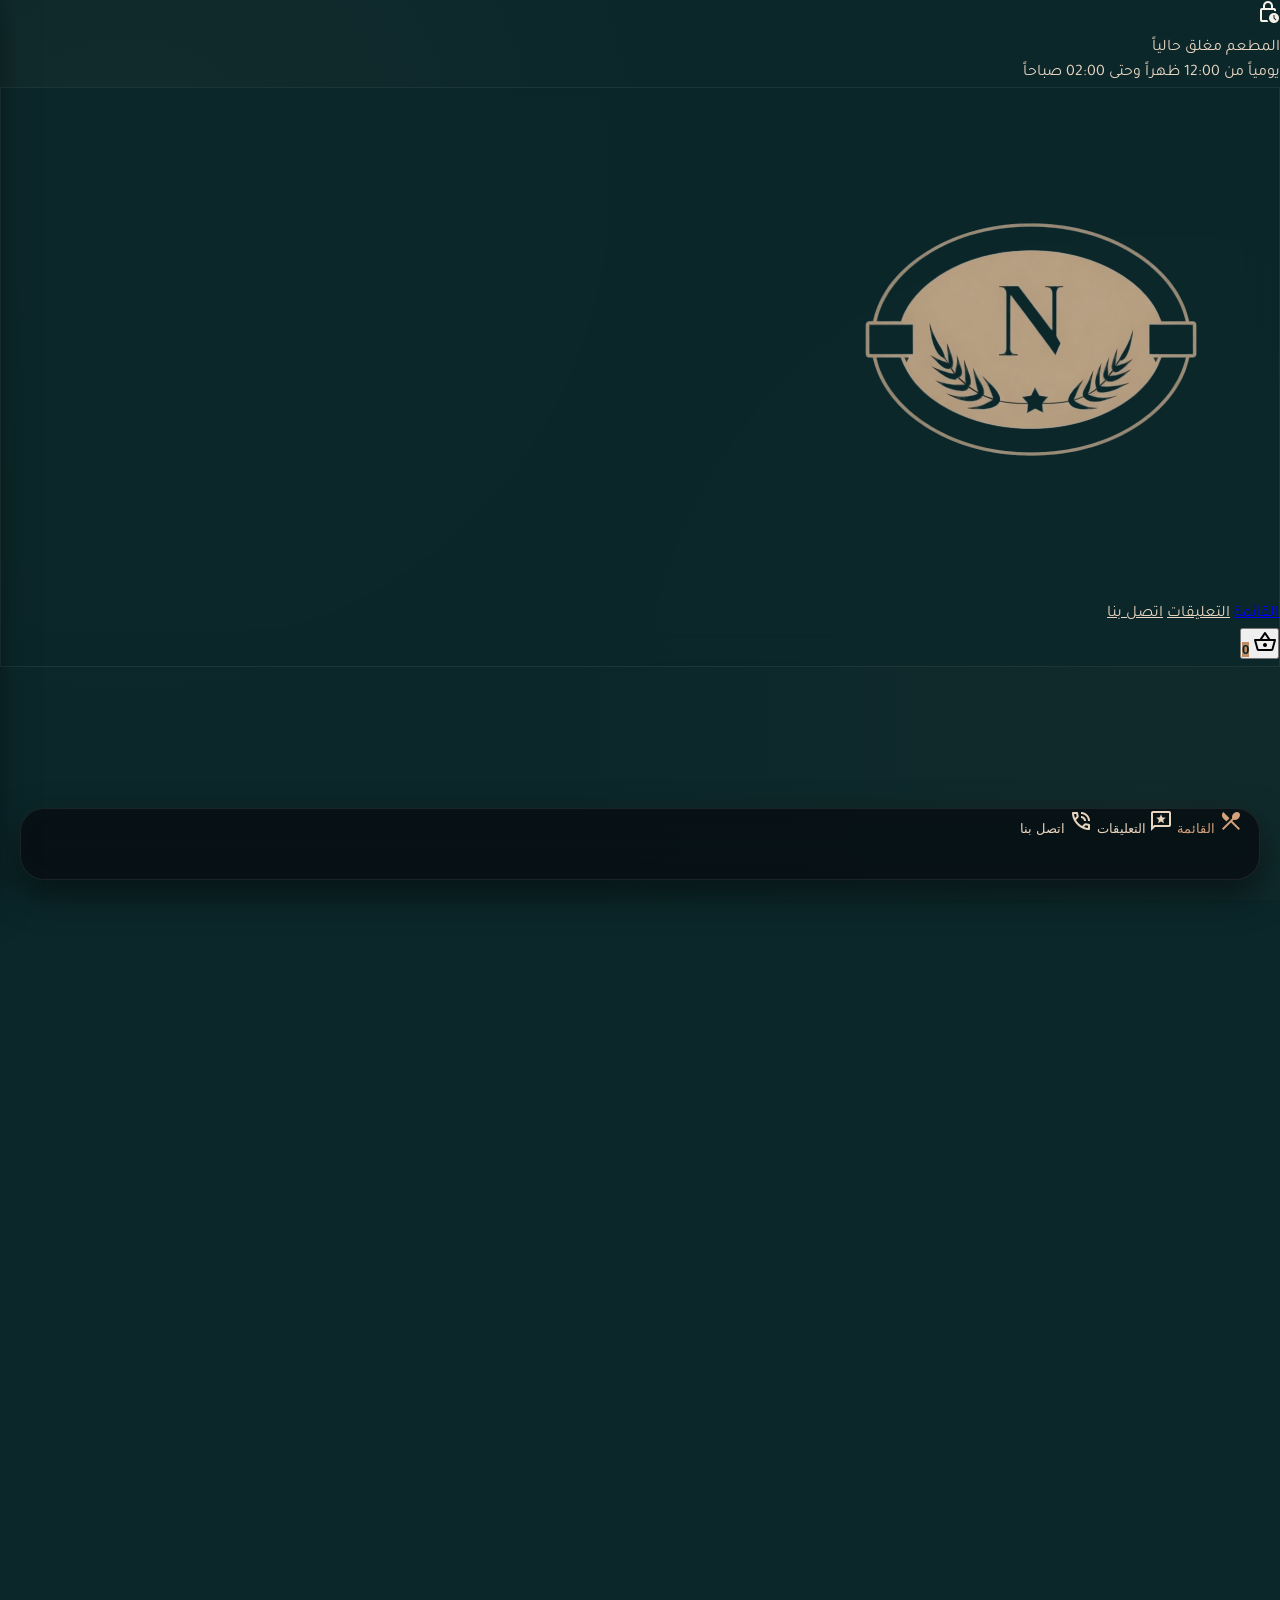
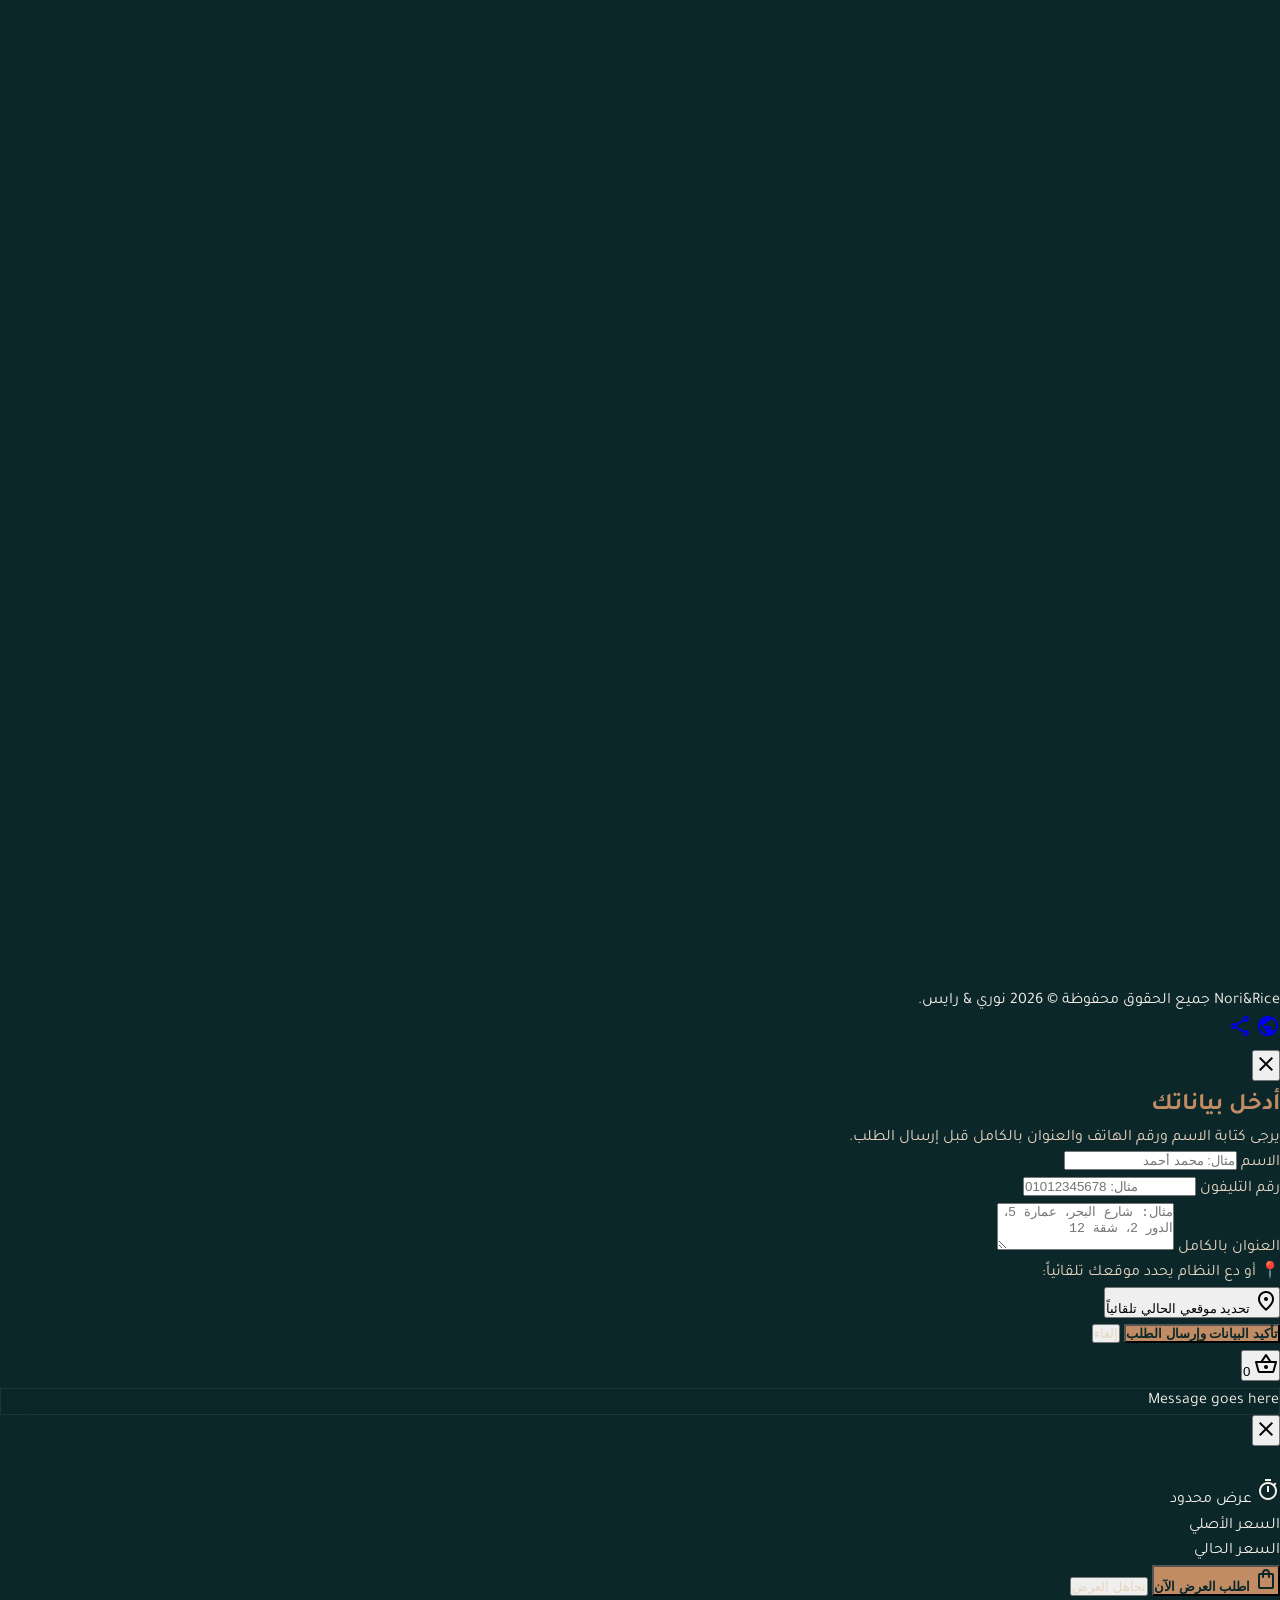
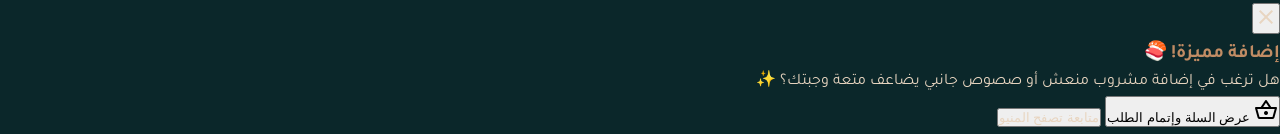
==== index.html @ 96c0280e "20" ====
<!DOCTYPE html>
<html class="dark" lang="ar" dir="rtl">

<head>
    <meta charset="utf-8" />
    <meta name="viewport" content="width=device-width, initial-scale=1.0, viewport-fit=cover" />
    <meta name="description"
        content="نوري ورايس — مطعم سوشي فاخر في الإسكندرية. طلب أكل ياباني أونلاين: رولز، نيجيري، ساشيمي، تمبورا. منيو تفاعلي وتوصيل عبر واتساب." />
    <meta name="keywords"
        content="سوشي, مطعم سوشي, نوري ورايس, Nori Rice, أكل ياباني, طلب أكل, توصيل سوشي, إسكندرية, رولز سوشي, نيجيري, ساشيمي, مطعم إسكندرية, sushi alexandria, japanese food egypt" />
    <meta name="robots" content="index, follow" />
    <meta name="theme-color" content="#0b272a" />
    <link rel="canonical" href="https://nori-rice.web.app/" />

    <meta property="og:type" content="restaurant" />
    <meta property="og:locale" content="ar_EG" />
    <meta property="og:site_name" content="Nori &amp; Rice" />
    <meta property="og:title" content="نوري &amp; رايس | لاونج السوشي الفاخر — الإسكندرية" />
    <meta property="og:description"
        content="منيو سوشي تفاعلي، طلب أونلاين، وتوصيل سريع. تجربة يابانية فاخرة في الإسكندرية." />
    <meta property="og:image" content="./asseat/only logo remove background.png" />

    <meta name="twitter:card" content="summary_large_image" />
    <meta name="twitter:title" content="نوري &amp; رايس | سوشي فاخر" />
    <meta name="twitter:description" content="اطلب سوشي ياباني أصلي من نوري ورايس — الإسكندرية" />

    <title>نوري &amp; رايس | مطعم سوشي فاخر — طلب أكل إسكندرية</title>

  <script type="application/ld+json">
    {
      "@context": "https://schema.org",
      "@type": "Restaurant",
      "name": "Nori & Rice",
      "alternateName": "نوري ورايس",
      "servesCuisine": ["Japanese", "Sushi", "Asian"],
      "priceRange": "$$",
      "address": {
        "@type": "PostalAddress",
        "addressLocality": "Alexandria",
        "addressCountry": "EG"
      },
      "description": "مطعم سوشي فاخر في الإسكندرية — منيو تفاعلي وطلب عبر واتساب.",
      "url": "https://nori-rice.web.app/",
      "menu": "https://nori-rice.web.app/index.html"
    }
  </script>

    <!-- Favicon -->
    <link rel="icon" type="image/png" href="./asseat/only logo remove background.png">

    <!-- Preconnect for Performance -->
    <link rel="preconnect" href="https://fonts.googleapis.com">
    <link rel="preconnect" href="https://fonts.gstatic.com" crossorigin>

    <!-- Material Symbols Outlined -->
    <link
        href="https://fonts.googleapis.com/css2?family=Material+Symbols+Outlined:wght,FILL@100..700,0..1&amp;display=swap"
        rel="stylesheet" />

    <!-- Tailwind CSS (For structural grid and layouts) -->
    <script src="https://cdn.tailwindcss.com?plugins=forms,container-queries"></script>

    <!-- Shared Tailwind Configuration for luxury dark colors -->
    <script>
        tailwind.config = {
            darkMode: 'class',
            theme: {
                extend: {
                    colors: {
                        primary: '#c18c64',   /* Warm Beige-Gold */
                        secondary: '#d4a17b', /* Gold-Bronze Accent */
                        abyss: {
                            main: '#0b272a',  /* Very Dark Blue-Green */
                            card: '#132f34',  /* Lighter Dark Blue-Green */
                            border: 'rgba(232, 213, 192, 0.08)'
                        }
                    }
                }
            }
        }
    </script>

    <!-- Custom Design System & Seating Map Layout styles -->
    <link rel="stylesheet" href="./css/styles.css">
</head>

<body class="bg-abyss-main text-white font-['Tajawal'] antialiased rtl-mode">

    <!-- Restaurant Closed Notification Banner (Compact) -->
    <div id="closed-notification" class="hidden fixed top-4 left-4 z-[1000] bg-red-600/85 backdrop-blur-md text-white py-1.5 px-2 rounded-xl animate-fade-in shadow-xl w-auto max-w-[210px] border border-white/10">
        <div class="flex items-center gap-1.5">
            <span class="material-symbols-outlined animate-pulse text-sm">lock_clock</span>
            <div class="text-start">
                <p class="text-[9px] font-bold leading-tight" data-i18n="closed_notice">المطعم مغلق حالياً</p>
                <p class="text-[8px] opacity-80 leading-tight mt-0.5" data-i18n="hours_value">يومياً من 12:00 ظهراً وحتى 02:00 صباحاً</p>
            </div>
        </div>
    </div>

    <!-- --- Header & Navigation Bar --- -->
    <header class="site-header sticky top-0 z-50 glass-panel border-b border-white/5 transition-all duration-300">
        <div class="max-w-7xl mx-auto px-6 h-20 flex justify-between items-center">

            <!-- Elegant Brand Name -->
            <a href="javascript:void(0)" onclick="switchView('home')" class="flex items-center select-none">
                <img src="./asseat/only logo remove background.png" alt="Nori & Rice"
                    class="h-14 md:h-16 object-contain" />
            </a>

            <!-- Desktop Navigation Links -->
            <nav class="hidden md:flex items-center justify-center gap-8 absolute left-1/2 transform -translate-x-1/2">
                <a href="javascript:void(0)" onclick="switchView('home')" id="nav-home"
                    class="text-sm font-bold text-white hover:text-primary transition-colors"
                    data-i18n="nav_menu">القائمة</a>
                <a href="javascript:void(0)" onclick="switchView('comments')" id="nav-comments"
                    class="text-sm font-bold text-slate-400 hover:text-primary transition-colors"
                    data-i18n="nav_comments">التعليقات</a>
                <a href="javascript:void(0)" onclick="switchView('contact')" id="nav-contact"
                    class="text-sm font-bold text-slate-400 hover:text-primary transition-colors"
                    data-i18n="nav_contact">اتصل بنا</a>
            </nav>

            <!-- Action Controls (Basket) -->
            <div class="flex items-center gap-2 md:gap-4">

                <!-- Basket Icon button (Desktop Only) -->
                <button onclick="toggleCart()"
                    class="hidden md:flex relative p-2 md:p-3 bg-white/5 hover:bg-white/10 rounded-full transition-all items-center justify-center border border-white/10">
                    <span class="material-symbols-outlined text-white text-[18px] md:text-[24px]">shopping_basket</span>
                    <span id="cart-badge"
                        class="absolute -top-2 -right-2 bg-primary text-white text-[12px] font-black w-6 h-6 rounded-full flex items-center justify-center border border-2 border-abyss-main hidden animate-pulse">0</span>
                </button>
            </div>
        </div>
    </header>

    <!-- --- Premium Hero Banner Section --- -->
    <section id="hero-section" class="hero-section relative overflow-hidden mb-16 reveal-on-scroll">
        <div class="hero-slider-wrap">
            <img class="hero-img-bg"
                src="https://images.unsplash.com/photo-1611143669185-af224c5e3252?auto=format&fit=crop&w=1600&q=80"
                alt="Sushi Counter Lounge">
            <div class="hero-overlay-dark"></div>

            <div class="absolute inset-0 z-10 max-w-7xl mx-auto px-6 flex flex-col justify-end pb-16 md:pb-24">
                <div class="max-w-2xl text-start animate-slide-up">
                    <span
                        class="inline-block px-4 py-1.5 bg-secondary/15 text-secondary border border-secondary/20 rounded-full text-xs font-black uppercase tracking-[3px] mb-4">THE
                        IMPERIAL EXPERIENCE</span>
                    <h1 class="text-4xl md:text-7xl font-black text-white font-serif leading-tight mb-4"
                        data-i18n="hero_title">نوري & رايس</h1>
                    <p class="text-base md:text-xl text-slate-300 mb-8" data-i18n="hero_subtitle">تجربة سوشي استثنائية
                        تمتزج فيها الأصالة بالفخامة المعاصرة</p>

                    <div class="flex flex-col sm:flex-row items-center justify-center gap-4 animate-slide-up" style="animation-delay: 400ms">
                    </div>

                </div>
            </div>
        </div>
    </section>

    <!-- --- Main Content Container --- -->
    <main class="max-w-7xl mx-auto px-6 pb-24">

        <div id="home-view" class="view-panel">
            <!-- ==================== MENU SECTION ==================== -->
            <section id="menu-section" class="scroll-mt-24 mb-24 reveal-on-scroll">

                <!-- Section Header -->
                <div
                    class="menu-section-head flex flex-col md:flex-row md:items-end justify-between gap-4 mb-8 border-b border-white/5 pb-6 reveal-on-scroll">
                    <div>
                        <span class="text-xs text-primary font-black uppercase tracking-[4px]">NORI & RICE
                            SELECTIONS</span>
                        <h2 class="text-3xl md:text-5xl font-black text-white font-serif mt-1" data-i18n="nav_menu">
                            قائمة الطعام الفاخرة</h2>
                    </div>
                </div>

                <!-- Menu Mode Toggle Switch -->
                <div class="flex justify-center mb-10 reveal-on-scroll">
                    <div class="menu-mode-toggle bg-white/5 border border-white/10 p-1 rounded-2xl flex items-center gap-1">
                        <button id="toggle-book-mode" onclick="setMenuMode('book')"
                            class="px-6 py-3 rounded-xl text-xs font-black flex items-center justify-center gap-2 transition-all duration-300 active:scale-95 bg-primary text-white">
                            <span class="material-symbols-outlined text-sm">menu_book</span>
                            <span data-i18n="menu_mode_book">كتاب المنيو التفاعلي</span>
                        </button>
                        <button id="toggle-grid-mode" onclick="setMenuMode('grid')"
                            class="px-6 py-3 rounded-xl text-xs font-black flex items-center justify-center gap-2 transition-all duration-300 active:scale-95 text-slate-400 hover:text-white">
                            <span class="material-symbols-outlined text-sm">grid_view</span>
                            <span data-i18n="menu_mode_grid">العرض الشبكي</span>
                        </button>
                    </div>
                </div>

                <!-- --- Shoppable Interactive Book Section --- -->
                <div id="book-menu-wrapper" class="w-full hidden flex-col items-center justify-center py-6 reveal-on-scroll">
                    <!-- Flipbook Container -->
                    <div class="flipbook-outer flex items-center justify-center w-full max-w-[900px] overflow-visible relative px-4">

                        <!-- Book Navigation Buttons (Left/Right Arrows) - Visible on desktop only -->
                        <button id="flipbook-prev-button" type="button"
                            class="absolute left-0 md:-left-12 z-30 w-12 h-12 bg-white/5 hover:bg-primary border border-white/10 text-white rounded-full flex items-center justify-center transition-all duration-300 active:scale-90"
                            aria-label="Previous page">
                            <span class="material-symbols-outlined">arrow_back_ios</span>
                        </button>

                        <!-- The actual 3D Book -->
                        <div class="sushi-book" id="sushi-book">
                            <!-- Page 1 (Cover Front & Back) -->
                            <div class="book-page active-page" id="book-page-1" style="z-index: 10;">
                                <div
                                    class="page-front cover-front flex flex-col justify-between items-center text-center p-8 bg-[#132f34] border-2 border-[#d4a17b]/40 rounded-r-3xl shadow-[8px_8px_0px_0px_#d4a17b]">
                                    <div class="my-auto">
                                        <img src="./asseat/only logo remove background.png" alt="Nori & Rice Logo"
                                            class="w-40 md:w-56 max-h-40 mx-auto mb-6 object-contain drop-shadow-[0_15px_30px_rgba(212,161,123,0.5)]">
                                        <h2
                                            class="text-3xl md:text-5xl font-black text-white font-serif leading-tight tracking-wide">
                                            Nori &amp; Rice</h2>
                                        <div class="w-20 h-1 bg-[#d4a17b] mx-auto my-6 rounded-full shadow-lg"></div>
                                        <p class="text-xs text-[#d4a17b] tracking-[4px] uppercase font-black"
                                            data-i18n="site_title">لاونج السوشي الفاخر</p>
                                    </div>
                                    <div
                                        class="flex flex-col items-center gap-1.5 animate-pulse bg-[#0b272a] px-6 py-2.5 rounded-2xl border border-[#d4a17b]/30 shadow-inner">
                                        <span class="text-[11px] text-[#d4a17b] font-black uppercase tracking-widest"
                                            data-i18n="tap_to_flip">اسحب لفتح الكتاب</span>
                                        <span class="material-symbols-outlined text-sm text-[#d4a17b]">swipe</span>
                                    </div>
                                </div>
                                <div
                                    class="page-back flex flex-col justify-between p-6 md:p-8 bg-[#0b272a] border-y-2 border-l-2 border-[#d4a17b]/40 rounded-l-3xl shadow-inner">
                                    <!-- Chef Message Page -->
                                    <div class="text-start flex flex-col justify-center h-full">
                                        <span class="text-xs text-[#d4a17b] font-black uppercase tracking-widest">مرحباً بك في</span>
                                        <h3 class="text-2xl md:text-3xl font-black text-white font-serif mt-2 mb-6 tracking-widest">NORI & RICE</h3>
                                        <p class="text-sm text-slate-300 leading-relaxed mb-6 border-l-2 border-[#d4a17b]/40 pl-4 font-medium">
                                            نقدم لكم تجربة سوشي فريدة ومميزة، حيث نختار أجود المكونات الطازجة بعناية تامة لنضمن لكم أطباقاً ترضي ذائقتكم وتأخذكم في رحلة إلى أعماق النكهات اليابانية الأصيلة.
                                        </p>
                                        <div class="w-16 h-1 bg-[#d4a17b]/40 mt-4 rounded-full"></div>
                                    </div>
                                    <div
                                        class="flex justify-between items-center text-[10px] text-[#d4a17b] font-bold border-t border-[#d4a17b]/20 pt-4">
                                        <span>NORI &amp; RICE</span>
                                        <span>PAGE 1</span>
                                    </div>
                                </div>
                            </div>
                        </div>

                        <!-- Book Navigation Buttons (Left/Right Arrows) -->
                        <button id="flipbook-next-button" type="button"
                            class="absolute right-0 md:-right-12 z-30 w-12 h-12 bg-white/5 hover:bg-primary border border-white/10 text-white rounded-full flex items-center justify-center transition-all duration-300 active:scale-90"
                            aria-label="Next page">
                            <span class="material-symbols-outlined">arrow_forward_ios</span>
                        </button>
                    </div>
                </div>

                <!-- Dynamic Horizontal Visual Category Slider (Initially hidden in Book mode) -->
                <div class="category-slider-container hidden">
                    <div id="category-track" class="category-track no-scrollbar">
                        <!-- Loaded dynamically via js/app.js -->
                    </div>
                </div>

                <!-- Menu Grid layout (Initially hidden in Book mode) -->
                <div id="menu-items-grid" class="menu-grid grid grid-cols-1 md:grid-cols-2 lg:grid-cols-3 gap-8 hidden reveal-on-scroll">
                    <!-- Loaded dynamically via js/app.js -->
                </div>
            </section>
        </div> <!-- Close home-view -->

        <!-- ==================== COMMENTS VIEW PANEL ==================== -->
        <div id="comments-view" class="view-panel hidden reveal-on-scroll">
            <section id="comments-section" class="scroll-mt-24 mb-24">
                <div class="glass-card p-8 md:p-12 mb-12">
                    <div class="text-center max-w-2xl mx-auto mb-12 animate-slide-up">
                        <span class="text-xs text-primary font-black uppercase tracking-[4px]">GUEST EXPERIENCES</span>
                        <h2 class="text-3xl md:text-5xl font-black text-white font-serif mt-1 mb-4"
                            data-i18n="comments_title">آراء وتقييمات ضيوفنا</h2>
                        <p class="text-sm text-slate-400" data-i18n="comments_subtitle">نعتز بثقتكم ونسعد بقراءة تجاربكم
                            الفاخرة في نوري & رايس</p>
                    </div>

                    <!-- Dynamic Comments List Container -->
                    <div id="comments-list-container" class="grid grid-cols-1 md:grid-cols-2 gap-6 mb-12">
                        <!-- Loaded dynamically via js/app.js -->
                    </div>

                    <!-- Add Comment Form Card -->
                    <div
                        class="bg-white/5 border border-white/10 rounded-3xl p-6 md:p-8 max-w-2xl mx-auto shadow-2xl animate-slide-up">
                        <h3 class="text-xl font-bold text-white mb-6 flex items-center gap-2">
                            <span class="material-symbols-outlined text-primary">rate_review</span>
                            <span data-i18n="btn_add_comment">إضافة تقييمك</span>
                        </h3>

                        <form id="new-comment-form" onsubmit="submitNewComment(event)" class="space-y-6">
                            <div>
                                <label class="block text-xs font-bold text-slate-400 uppercase tracking-wider mb-2"
                                    data-i18n="comment_name_label">الاسم الكريم</label>
                                <input type="text" id="comment-author-name" required
                                    class="w-full px-5 py-4 rounded-2xl bg-abyss-main border border-white/10 text-white placeholder:text-slate-600 focus:outline-none focus:border-primary transition-all text-sm"
                                    placeholder="محمد أحمد">
                            </div>

                            <div>
                                <label class="block text-xs font-bold text-slate-400 uppercase tracking-wider mb-2"
                                    data-i18n="comment_phone_label">رقم الهاتف (لن يظهر للعامة)</label>
                                <input type="tel" id="comment-author-phone" required
                                    class="w-full px-5 py-4 rounded-2xl bg-abyss-main border border-white/10 text-white placeholder:text-slate-600 focus:outline-none focus:border-primary transition-all text-sm"
                                    placeholder="01012345678">
                            </div>

                            <div>
                                <label class="block text-xs font-bold text-slate-400 uppercase tracking-wider mb-2"
                                    data-i18n="comment_rating_label">تقييمك للتجربة</label>
                                <div class="flex items-center gap-2 bg-abyss-main border border-white/10 px-5 py-3.5 rounded-2xl"
                                    id="interactive-star-rating">
                                    <span
                                        class="material-symbols-outlined text-2xl text-amber-400 cursor-pointer transition-transform hover:scale-125"
                                        onclick="setCommentRating(1)">star</span>
                                    <span
                                        class="material-symbols-outlined text-2xl text-amber-400 cursor-pointer transition-transform hover:scale-125"
                                        onclick="setCommentRating(2)">star</span>
                                    <span
                                        class="material-symbols-outlined text-2xl text-amber-400 cursor-pointer transition-transform hover:scale-125"
                                        onclick="setCommentRating(3)">star</span>
                                    <span
                                        class="material-symbols-outlined text-2xl text-amber-400 cursor-pointer transition-transform hover:scale-125"
                                        onclick="setCommentRating(4)">star</span>
                                    <span
                                        class="material-symbols-outlined text-2xl text-amber-400 cursor-pointer transition-transform hover:scale-125"
                                        onclick="setCommentRating(5)">star</span>
                                    <input type="hidden" id="comment-rating-val" value="5">
                                </div>
                            </div>

                            <div>
                                <label class="block text-xs font-bold text-slate-400 uppercase tracking-wider mb-2"
                                    data-i18n="comment_text_label">نص التقييم أو الملاحظة</label>
                                <textarea id="comment-author-text" rows="4" required
                                    class="w-full px-5 py-4 rounded-2xl bg-abyss-main border border-white/10 text-white placeholder:text-slate-600 focus:outline-none focus:border-primary transition-all text-sm"
                                    placeholder="اكتب تجربتك وملاحظاتك هنا..."></textarea>
                            </div>

                            <button type="submit"
                                class="w-full py-4 bg-primary hover:bg-white hover:text-black text-white font-bold rounded-2xl transition-all duration-300 active:scale-95 gold-glow text-sm flex items-center justify-center gap-2">
                                <span class="material-symbols-outlined text-base">send</span>
                                <span data-i18n="btn_add_comment">إضافة تقييمك</span>
                            </button>
                        </form>
                    </div>
                </div>
            </section>
        </div> <!-- Close comments-view -->

        <!-- ==================== CONTACT VIEW PANEL ==================== -->
        <div id="contact-view" class="view-panel hidden reveal-on-scroll">
            <!-- ==================== CONTACT SECTION ==================== -->
            <section id="contact-section" class="scroll-mt-24">
                <div class="glass-card p-8 md:p-12 max-w-2xl mx-auto">
                    <div class="text-center mb-10">
                        <span class="text-xs text-primary font-black uppercase tracking-[4px]">CONNECT WITH NORI & RICE</span>
                        <h2 class="text-3xl md:text-5xl font-black text-white font-serif mt-1"
                            data-i18n="contact_info">معلومات الاتصال والوصول</h2>
                    </div>

                    <div class="space-y-6 max-w-md mx-auto">
                        <div class="flex items-start gap-4">
                            <div
                                class="w-10 h-10 rounded-full bg-white/5 flex items-center justify-center text-secondary border border-white/10 flex-shrink-0">
                                <span class="material-symbols-outlined text-xl">location_on</span>
                            </div>
                            <div class="text-right">
                                <h4 class="text-xs text-slate-500 font-bold uppercase tracking-wider mb-1"
                                    data-i18n="address_label">العنوان</h4>
                                <p class="text-sm font-bold text-white leading-relaxed"
                                    data-i18n="address_value">شارع كورنيش الإسكندرية، بجوار لوران، الإسكندرية
                                </p>
                            </div>
                        </div>

                        <div class="flex items-start gap-4">
                            <div
                                class="w-10 h-10 rounded-full bg-white/5 flex items-center justify-center text-secondary border border-white/10 flex-shrink-0">
                                <span class="material-symbols-outlined text-xl">phone</span>
                            </div>
                            <div class="text-right">
                                <h4 class="text-xs text-slate-500 font-bold uppercase tracking-wider mb-1"
                                    data-i18n="phone_label">رقم الهاتف والطلبات</h4>
                                <a href="tel:01012345678" class="text-sm font-black text-white hover:text-primary transition-colors leading-relaxed flex items-center gap-2 group">
                                    <span id="contact-phone" dir="ltr">01012345678</span>
                                    <span class="material-symbols-outlined text-[14px] opacity-0 -translate-x-2 group-hover:opacity-100 group-hover:translate-x-0 transition-all text-primary">call</span>
                                </a>
                            </div>
                        </div>

                        <!-- WhatsApp Block -->
                        <div class="flex items-start gap-4">
                            <div
                                class="w-10 h-10 rounded-full bg-white/5 flex items-center justify-center text-green-500 border border-white/10 flex-shrink-0">
                                <svg class="w-5 h-5 fill-current" viewBox="0 0 24 24">
                                    <path d="M12.031 0C5.405 0 .015 5.39.015 12.016c0 2.12.553 4.192 1.603 6.012L.014 24l6.115-1.604c1.761.96 3.75 1.468 5.897 1.468 6.627 0 12.016-5.39 12.016-12.015C24.042 5.39 18.658 0 12.031 0zm0 21.84c-1.782 0-3.528-.48-5.06-1.385l-.363-.214-3.766.987.997-3.67-.235-.373c-.996-1.583-1.52-3.414-1.52-5.33 0-5.498 4.475-9.973 9.973-9.973 5.497 0 9.973 4.475 9.973 9.973 0 5.498-4.476 9.973-9.973 9.973zm5.474-7.48c-.3-.15-1.776-.877-2.052-.977-.276-.1-.477-.15-.677.15-.2.3-.776.976-.951 1.176-.176.2-.351.226-.651.076-1.63-.82-2.73-1.57-3.784-3.08-.176-.25-.02-.387.131-.537.135-.135.3-.35.45-.525.15-.175.2-.3.3-.5s.05-.375-.025-.525c-.075-.15-.677-1.63-.927-2.23-.243-.586-.489-.507-.677-.517-.175-.008-.376-.008-.576-.008s-.526.075-.801.375c-.276.3-1.052 1.026-1.052 2.502s1.077 2.878 1.227 3.078c.15.2 2.097 3.2 5.08 4.488.71.306 1.265.488 1.696.625.713.226 1.362.193 1.874.117.575-.085 1.776-.726 2.027-1.426.25-.7.25-1.3.176-1.426-.075-.125-.276-.2-.576-.35z"/>
                                </svg>
                            </div>
                            <div class="text-right">
                                <h4 class="text-xs text-slate-500 font-bold uppercase tracking-wider mb-1">
                                    واتساب
                                </h4>
                                <a href="https://wa.me/201012345678" target="_blank" class="text-sm font-black text-white hover:text-green-400 transition-colors leading-relaxed flex items-center gap-2 group">
                                    <span id="contact-whatsapp" dir="ltr">+201012345678</span>
                                    <span class="material-symbols-outlined text-[14px] opacity-0 -translate-x-2 group-hover:opacity-100 group-hover:translate-x-0 transition-all text-green-400">chat</span>
                                </a>
                            </div>
                        </div>

                        <div class="flex items-start gap-4">
                            <div
                                class="w-10 h-10 rounded-full bg-white/5 flex items-center justify-center text-secondary border border-white/10 flex-shrink-0">
                                <span class="material-symbols-outlined text-xl">schedule</span>
                            </div>
                            <div class="text-right">
                                <h4 class="text-xs text-slate-500 font-bold uppercase tracking-wider mb-1"
                                    data-i18n="hours_label">أوقات العمل</h4>
                                <p class="text-sm font-bold text-white leading-relaxed" data-i18n="hours_value">
                                    يومياً من 12:00 ظهراً وحتى 02:00 صباحاً</p>
                            </div>
                        </div>
                    </div>

                    <!-- Social Media Links (Editable via Admin Settings) -->
                    <div class="mt-10 pt-8 border-t border-white/5 text-center">
                        <h4 class="text-xs text-slate-500 font-bold uppercase tracking-wider mb-4" data-i18n="social_media_label">تابعنا على وسائل التواصل الاجتماعي</h4>
                        <div class="flex items-center justify-center gap-4">
                            <!-- Facebook -->
                            <a href="https://facebook.com" target="_blank"
                                class="w-12 h-12 rounded-2xl bg-white/5 flex items-center justify-center text-white border border-white/10 hover:border-primary hover:text-primary hover:bg-primary/10 transition-all duration-300 shadow-lg active:scale-95 group"
                                title="فيسبوك">
                                <svg class="w-5 h-5 fill-current transition-transform group-hover:scale-110" viewBox="0 0 24 24">
                                    <path d="M9 8h-3v4h3v12h5v-12h3.642l.358-4h-4v-1.667c0-.955.192-1.333 1.115-1.333h2.885v-5h-3.808c-3.596 0-5.192 1.583-5.192 4.615v3.385z"/>
                                </svg>
                            </a>
                            <!-- Instagram -->
                            <a href="https://instagram.com" target="_blank"
                                class="w-12 h-12 rounded-2xl bg-white/5 flex items-center justify-center text-white border border-white/10 hover:border-primary hover:text-primary hover:bg-primary/10 transition-all duration-300 shadow-lg active:scale-95 group"
                                title="إنستغرام">
                                <svg class="w-5 h-5 fill-current transition-transform group-hover:scale-110" viewBox="0 0 24 24">
                                    <path d="M12 2.163c3.204 0 3.584.012 4.85.07 3.252.148 4.771 1.691 4.919 4.919.058 1.265.069 1.645.069 4.849 0 3.205-.012 3.584-.069 4.849-.149 3.225-1.664 4.771-4.919 4.919-1.266.058-1.644.07-4.85.07-3.204 0-3.584-.012-4.849-.07-3.26-.149-4.771-1.699-4.919-4.92-.058-1.265-.07-1.644-.07-4.849 0-3.204.013-3.583.07-4.849.149-3.227 1.664-4.771 4.919-4.919 1.266-.057 1.645-.069 4.849-.069zm0-2c-3.259 0-3.667.014-4.947.072-4.358.2-6.78 2.618-6.98 6.98-.059 1.281-.073 1.689-.073 4.948 0 3.259.014 3.668.072 4.948.2 4.358 2.618 6.78 6.98 6.98 1.281.058 1.689.072 4.948.072 3.259 0 3.668-.014 4.948-.072 4.354-.2 6.782-2.618 6.979-6.98.059-1.28.073-1.689.073-4.948 0 3.259-.014-3.667-.072-4.947-.196-4.354-2.617-6.78-6.979-6.98-1.281-.059-1.69-.073-4.949-.073zm0 5.838c-3.403 0-6.162 2.759-6.162 6.162s2.759 6.163 6.162 6.163 6.162-2.759 6.162-6.163c0-3.403-2.759-6.162-6.162-6.162zm0 10.162c-2.209 0-4-1.79-4-4 0-2.209 1.791-4 4-4s4 1.791 4 4c0 2.21-1.791 4-4 4zm6.406-11.845c-.796 0-1.441.645-1.441 1.44s.645 1.44 1.441 1.44c.795 0 1.439-.645 1.439-1.44s-.644-1.44-1.439-1.44z"/>
                                </svg>
                            </a>
                            <!-- TikTok -->
                            <a href="https://tiktok.com" target="_blank"
                                class="w-12 h-12 rounded-2xl bg-white/5 flex items-center justify-center text-white border border-white/10 hover:border-primary hover:text-primary hover:bg-primary/10 transition-all duration-300 shadow-lg active:scale-95 group"
                                title="تيك توك">
                                <svg class="w-5 h-5 fill-current transition-transform group-hover:scale-110" viewBox="0 0 24 24">
                                    <path d="M12.525.02c1.31-.02 2.61-.01 3.91-.02.08 1.53.63 3.09 1.75 4.17 1.12 1.11 2.7 1.62 4.24 1.79v4.03c-1.44-.17-2.86-.74-3.94-1.74-.22-.2-.42-.43-.6-.67-.06 1.85-.01 3.71-.02 5.56 0 1.7-.31 3.43-1.09 4.93-1.4 2.73-4.38 4.47-7.44 4.22-3.19-.13-6.16-2.52-6.93-5.63-.94-3.52.88-7.51 4.31-8.73 1-.37 2.07-.48 3.12-.31V7.12c-1.84-.26-3.77.13-5.32 1.2-2.15 1.42-3.41 3.97-3.23 6.57.19 3.2 2.45 6.07 5.61 6.61 3.51.69 7.02-1.43 7.82-4.91.24-1 .25-2.06.25-3.09V.02z"/>
                                </svg>
                            </a>
                        </div>
                    </div>
                </div>
            </section>
        </div> <!-- Close contact-view -->
    </main>

    <!-- --- Footer Credits --- -->
    <footer class="border-t border-white/5 py-8 bg-[#07070a]">
        <div class="max-w-7xl mx-auto px-6 flex flex-col md:flex-row justify-between items-center gap-4 text-center">
            <span class="text-xs text-slate-600 tracking-wider flex items-center gap-1">
                <span>Nori</span><span class="text-primary font-normal">&amp;</span><span>Rice</span>
                <span data-i18n="footer_rights">جميع الحقوق محفوظة © 2026 نوري & رايس.</span>
            </span>
            <div class="flex gap-4">
                <a href="#"
                    class="w-8 h-8 rounded-full bg-white/2 hover:bg-primary/20 border border-white/5 flex items-center justify-center text-slate-500 hover:text-primary transition-all"><span
                        class="material-symbols-outlined text-base">public</span></a>
                <a href="#"
                    class="w-8 h-8 rounded-full bg-white/2 hover:bg-primary/20 border border-white/5 flex items-center justify-center text-slate-500 hover:text-primary transition-all"><span
                        class="material-symbols-outlined text-base">share</span></a>
            </div>
        </div>
    </footer>

    <!-- ==================== DIALOG MODALS & OVERLAYS ==================== -->

    <!-- 1. Sushi Customizer Modal -->
    <div id="customizer-modal" class="modal-overlay" onclick="if(event.target === this) closeCustomizer()">
        <div class="bg-abyss-card w-full max-w-4xl rounded-[28px] border border-white/10 shadow-3xl overflow-hidden relative z-[160] modal-content"
            onclick="event.stopPropagation()">
            <div id="customizer-content">
                <!-- Content loaded dynamically via js/app.js -->
            </div>
        </div>
    </div>



    <!-- 3. Cart Drawer Panel -->
    <div id="cart-overlay" class="cart-overlay" onclick="toggleCart()"></div>
    <div id="cart-drawer" class="cart-drawer">
        <!-- Header -->
        <div class="p-6 border-b border-white/5 flex justify-between items-center bg-abyss-card">
            <h2 class="text-xl font-bold text-white flex items-center gap-2">
                <span class="material-symbols-outlined text-primary">shopping_basket</span>
                <span data-i18n="cart_title">طلبك الحالي</span>
            </h2>
            <button onclick="toggleCart()" class="p-2 hover:bg-white/5 rounded-full flex items-center justify-center">
                <span class="material-symbols-outlined text-slate-400 hover:text-white transition-colors">close</span>
            </button>
        </div>

        <!-- Cart Items Dynamic Container -->
        <div id="cart-items-wrapper" class="flex-grow overflow-y-auto p-6 space-y-4 no-scrollbar">
            <!-- Rendered dynamically by js/app.js -->
        </div>



        <!-- Footer Checkout details -->
        <div class="p-6 border-t border-white/5 bg-abyss-card mt-auto space-y-6">
            <div class="flex justify-between items-center text-white">
                <span class="text-sm font-bold opacity-60" data-i18n="cart_total">المجموع الكلي</span>
                <span id="cart-total-price" class="text-2xl font-black text-secondary">0 ج.م</span>
            </div>

            <button onclick="sendCartOrderWhatsApp()"
                class="w-full py-4 rounded-2xl bg-[#25D366] text-[#0b272a] font-black text-base flex items-center justify-center gap-2 border-2 border-[#0b272a] shadow-[4px_4px_0px_0px_#0b272a] hover:shadow-none hover:translate-x-1 hover:translate-y-1 transition-all duration-300 active:scale-95">
                <span class="material-symbols-outlined text-xl font-black">send</span>
                <span data-i18n="btn_send_order_whatsapp">إرسال الطلب عبر واتساب</span>
            </button>
        </div>
    </div>

    <!-- Customer Info Modal -->
    <div id="customer-modal" class="hidden fixed inset-0 z-[600] flex items-center justify-center p-4" onclick="if(event.target === this) closeCustomerModal()">
        <div class="absolute inset-0 bg-slate-950/90 backdrop-blur-xl" onclick="closeCustomerModal()"></div>
        <div class="relative w-full max-w-lg bg-[#0b272a] rounded-[28px] border border-white/10 shadow-3xl overflow-hidden text-right p-6 md:p-8" onclick="event.stopPropagation()">
            <button onclick="closeCustomerModal()" class="absolute top-4 right-4 w-10 h-10 bg-white/10 text-white rounded-full flex items-center justify-center hover:bg-white/20 transition-colors">
                <span class="material-symbols-outlined">close</span>
            </button>
            <h2 class="text-2xl font-black text-white mb-3">أدخل بياناتك</h2>
            <p id="customer-note" class="text-sm text-slate-400 mb-5">يرجى كتابة الاسم ورقم الهاتف والعنوان بالكامل قبل إرسال الطلب.</p>
            <form id="customer-form" class="space-y-4">
                <!-- Hidden Location Inputs -->
                <input type="hidden" id="customer-latitude" name="latitude">
                <input type="hidden" id="customer-longitude" name="longitude">
                <input type="hidden" id="customer-location-accuracy" name="accuracy">
                <input type="hidden" id="customer-place-name" name="placeName">
                <input type="hidden" id="customer-maps-link" name="mapsLink">

                <div class="space-y-2">
                    <label class="text-[10px] font-black text-slate-400 uppercase tracking-widest">الاسم</label>
                    <input type="text" id="customer-name" placeholder="مثال: محمد أحمد"
                        class="w-full bg-slate-900 border border-white/10 rounded-2xl p-3 text-sm text-white focus:outline-none focus:ring-2 focus:ring-primary/40" required>
                </div>
                <div class="space-y-2">
                    <label class="text-[10px] font-black text-slate-400 uppercase tracking-widest">رقم التليفون</label>
                    <input type="tel" id="customer-phone" placeholder="مثال: 01012345678"
                        class="w-full bg-slate-900 border border-white/10 rounded-2xl p-3 text-sm text-white focus:outline-none focus:ring-2 focus:ring-primary/40" required>
                </div>
                <div class="space-y-2">
                    <label class="text-[10px] font-black text-slate-400 uppercase tracking-widest">العنوان بالكامل</label>
                    <textarea id="customer-address" rows="3" placeholder="مثال: شارع البحر، عمارة 5، الدور 2، شقة 12"
                        class="w-full bg-slate-900 border border-white/10 rounded-2xl p-3 text-sm text-white focus:outline-none focus:ring-2 focus:ring-primary/40 resize-none" required></textarea>
                </div>

                <!-- Geolocation Button Section -->
                <div class="bg-white/5 border border-white/10 rounded-2xl p-4 text-center">
                    <p class="text-[11px] text-slate-400 mb-3 font-semibold">📍 أو دع النظام يحدد موقعك تلقائياً:</p>
                    <button type="button" id="detect-location-btn" class="w-full py-3 rounded-2xl bg-secondary text-[#0b272a] font-black text-base hover:bg-secondary/80 transition-all flex items-center justify-center gap-2">
                        <span class="material-symbols-outlined text-lg">location_on</span>
                        <span>تحديد موقعي الحالي تلقائياً</span>
                    </button>
                </div>

                <div class="flex flex-col gap-3 pt-2">
                    <button type="submit" class="w-full py-3 rounded-2xl bg-primary text-[#0b272a] font-black text-base hover:scale-[1.01] transition-all">تأكيد البيانات وإرسال الطلب</button>
                    <button type="button" onclick="closeCustomerModal()" class="w-full py-3 rounded-2xl bg-white/5 text-slate-300 font-black text-base hover:bg-white/10 transition-all">إلغاء</button>
                </div>
            </form>
        </div>
    </div>

    <!-- Floating Mobile Cart Button (Visible only on mobile) -->
    <button onclick="toggleCart(true)" id="mobile-cart-fab"
        class="md:hidden fixed bottom-[105px] z-[90] w-14 h-14 bg-gradient-to-tr from-primary via-secondary to-[#e8d5c0] text-black rounded-full shadow-[0_10px_25px_rgba(193,140,100,0.5)] flex items-center justify-center border border-white/40 transition-all duration-300 active:scale-95 group hover:shadow-[0_15px_35px_rgba(193,140,100,0.8)]">
        <span
            class="material-symbols-outlined text-2xl font-black text-abyss-main group-hover:scale-110 transition-transform">shopping_basket</span>
        <span id="mobile-cart-count"
            class="absolute -top-2 -right-2 bg-red-600 text-white text-xs font-black w-6 h-6 rounded-full flex items-center justify-center border-2 border-abyss-main shadow-lg hidden animate-pulse">0</span>
    </button>

    <!-- 4. Unified Mobile Bottom Navigation Bar (Floating Pill Capsule) -->
    <div id="mobile-bottom-nav" class="mobile-bottom-nav md:hidden flex justify-around items-center">
        <!-- 1. Menu Tab -->
        <button id="m-nav-home" onclick="switchView('home')"
            class="m-nav-item active flex flex-col items-center justify-center relative w-16 h-full text-primary">
            <span class="material-symbols-outlined text-2xl">restaurant_menu</span>
            <span class="text-[9px] font-black uppercase tracking-wider mt-1" data-i18n="nav_menu">القائمة</span>
            <span class="m-nav-indicator absolute bottom-1.5 w-1 h-1 rounded-full bg-primary"></span>
        </button>

        <!-- 2. Comments Tab -->
        <button id="m-nav-comments" onclick="switchView('comments')"
            class="m-nav-item flex flex-col items-center justify-center relative w-16 h-full text-slate-400">
            <span class="material-symbols-outlined text-2xl">reviews</span>
            <span class="text-[9px] font-black uppercase tracking-wider mt-1" data-i18n="nav_comments">التعليقات</span>
            <span class="m-nav-indicator absolute bottom-1.5 w-1 h-1 rounded-full bg-primary hidden"></span>
        </button>

        <!-- 3. Contact Tab -->
        <button id="m-nav-contact" onclick="switchView('contact')"
            class="m-nav-item flex flex-col items-center justify-center relative w-16 h-full text-slate-400">
            <span class="material-symbols-outlined text-2xl">phone_in_talk</span>
            <span class="text-[9px] font-black uppercase tracking-wider mt-1" data-i18n="nav_contact">اتصل بنا</span>
            <span class="m-nav-indicator absolute bottom-1.5 w-1 h-1 rounded-full bg-primary hidden"></span>
        </button>
    </div>

    <!-- 6. Global Site Toast -->
    <div id="site-toast" class="fixed bottom-28 left-1/2 -translate-x-1/2 px-6 py-4 rounded-2xl glass-panel text-sm font-bold z-[200] transition-all duration-300 shadow-2xl opacity-0 pointer-events-none transform translate-y-4">
        Message goes here
    </div>

    <!-- Promo Offer Popup Modal -->
    <div id="promo-modal" class="hidden fixed inset-0 z-[500] flex items-center justify-center p-4 md:p-6" onclick="if(event.target === this) closePromoModal()">
        <div class="absolute inset-0 bg-abyss-main/90 backdrop-blur-xl" onclick="closePromoModal()"></div>
        <div class="relative w-full max-w-[95vw] md:max-w-[42rem] bg-[#0b272a] rounded-[28px] border border-white/10 shadow-3xl overflow-hidden animate-promo-in md:grid md:grid-cols-[1.45fr_1fr] md:items-stretch" onclick="event.stopPropagation()">
            <!-- Close Button -->
            <button onclick="closePromoModal()" class="absolute top-4 right-4 z-50 w-8 h-8 bg-black/20 hover:bg-black/40 text-white rounded-full flex items-center justify-center backdrop-blur-md transition-all text-sm">
                <span class="material-symbols-outlined">close</span>
            </button>

            <!-- Promo Image -->
            <div id="promo-image-container" class="relative min-h-[180px] md:min-h-0 md:h-full overflow-hidden">
                <img id="promo-img" src="" class="w-full h-full object-cover">
                <div class="absolute inset-0 bg-gradient-to-t from-[#0b272a] via-transparent to-transparent"></div>
                
            </div>

            <!-- Promo Content -->
            <div class="p-5 md:p-6 relative z-10 text-center md:text-start md:flex md:flex-col md:justify-center">
                <div id="promo-timer" class="mb-4 w-full bg-gradient-to-r from-red-600 via-[#c24f4f] to-orange-500 text-white px-5 py-3 rounded-[24px] text-base font-black uppercase tracking-widest flex items-center justify-center gap-3 shadow-[0_20px_50px_rgba(255,69,69,0.18)] border border-white/15">
                    <span class="material-symbols-outlined text-base animate-pulse">timer</span>
                    <span id="promo-timer-text" class="text-center">عرض محدود</span>
                </div>
                <h2 id="promo-title" class="text-lg md:text-2xl font-black text-white mb-2 leading-tight"></h2>
                <p id="promo-description" class="text-[11px] md:text-sm text-slate-300/90 leading-relaxed max-w-full mx-auto md:mx-0 mb-5 whitespace-pre-line break-words"></p>

                <div class="flex flex-col sm:flex-row items-center justify-center md:justify-start gap-3 mb-6">
                    <div id="promo-old-price-container" class="hidden">
                        <span class="block text-[10px] text-slate-500 font-bold uppercase tracking-widest mb-1">السعر الأصلي</span>
                        <span id="promo-old-price" class="text-base text-slate-400 line-through font-black"></span>
                    </div>
                    <div class="w-px h-6 bg-white/10 mx-2"></div>
                    <div>
                        <span class="block text-[10px] text-primary font-black uppercase tracking-widest mb-1">السعر الحالي</span>
                        <span id="promo-new-price" class="text-2xl md:text-3xl font-black text-white"></span>
                    </div>
                </div>

                <div class="flex flex-col gap-2">
                    <button id="promo-action-btn" onclick="" class="w-full py-3 rounded-2xl bg-primary text-[#0b272a] font-black text-sm shadow-[0_10px_25px_rgba(193,140,100,0.25)] hover:translate-y-[-1px] transition-all active:scale-95 flex items-center justify-center gap-2">
                        <span class="material-symbols-outlined text-sm">shopping_bag</span>
                        <span id="promo-btn-text">اطلب العرض الآن</span>
                    </button>
                    <button onclick="closePromoModal()" class="w-full py-3 text-slate-400 font-bold text-sm hover:text-white transition-all">تجاهل العرض</button>
                </div>
            </div>
        </div>
    </div>

    <!-- Premium Upsell/Cross-sell Modal -->
    <div id="upsell-modal"
        class="fixed inset-0 z-[10000] flex items-center justify-center p-4 bg-slate-950/80 backdrop-blur-md hidden opacity-0 transition-all duration-300">
        <div
            class="bg-[#0b272a] border-2 border-[#d4a17b]/40 w-full max-w-[420px] rounded-[32px] p-6 text-center shadow-2xl scale-95 transition-all duration-300 relative overflow-hidden">
            <!-- Close Button -->
            <button onclick="closeUpsellModal()"
                class="absolute top-4 right-4 text-slate-400 hover:text-white transition-colors">
                <span class="material-symbols-outlined text-[24px]">close</span>
            </button>

            <h3 class="text-2xl font-black text-white mb-2" id="upsell-title">إضافة مميزة! 🍣</h3>
            <p class="text-xs text-slate-300 font-bold mb-6 leading-relaxed px-2">هل ترغب في إضافة مشروب منعش أو صصوص
                جانبي يضاعف متعة وجبتك؟ ✨</p>

            <!-- Recommendations Grid -->
            <div id="upsell-recommendations"
                class="grid grid-cols-2 gap-3 mb-6 max-h-[380px] overflow-y-auto pr-1 no-scrollbar">
                <!-- Injected dynamically by js/app.js -->
            </div>

            <!-- Action Buttons -->
            <div class="flex flex-col gap-2">
                <button onclick="openCartDrawerFromUpsell()"
                    class="w-full py-4 rounded-2xl bg-[#d4a17b] text-[#0b272a] font-black text-base flex items-center justify-center gap-2 border-2 border-[#0b272a] shadow-[4px_4px_0px_0px_#0b272a] hover:shadow-none hover:translate-x-0.5 hover:translate-y-0.5 transition-all">
                    <span class="material-symbols-outlined text-base font-black">shopping_basket</span>
                    <span>عرض السلة وإتمام الطلب</span>
                </button>
                <button onclick="closeUpsellModal()"
                    class="w-full py-4 rounded-2xl bg-white/5 text-slate-300 hover:bg-white/10 hover:text-white font-black text-sm transition-all">
                    متابعة تصفح المنيو
                </button>
            </div>
        </div>
    </div>

    <!-- --- App Scripts linking --- -->
    <script src="./js/translations.js"></script>
    <script src="./js/data.js"></script>
    <script type="module" src="./js/app.js"></script>
</body>

</html>
---- css/styles.css ----
/* ==========================================================================
   NORI & RICE - LUXURY SUSHI LOUNGE & BOOKING PLATFORM
   DESIGN SYSTEM & CUSTOM STYLESHEET
   ========================================================================== */

/* --- Fonts & Base Variables --- */
@import url('https://fonts.googleapis.com/css2?family=Outfit:wght@300;400;500;600;700;900&family=Tajawal:wght@400;500;700;900&family=Playfair+Display:ital,wght@0,700;1,700&display=swap');

:root {
    /* Color Tokens - Luxury Dark Japanese Lounge */
    --color-bg-main: #0b272a;
    /* Very Dark Blue-Green */
    --color-bg-card: #132f34;
    /* Lighter Dark Blue-Green */
    --color-bg-glass: rgba(11, 39, 42, 0.75);
    --color-border-glass: rgba(232, 213, 192, 0.08);

    --color-primary: #d4a17b;
    /* Gold-Bronze Accent */
    --color-primary-rgb: 212, 161, 123;
    --color-secondary: #c18c64;
    /* Warm Beige-Gold */
    --color-secondary-rgb: 193, 140, 100;

    --color-text-primary: #f5f0e8;
    /* Soft White */
    --color-text-secondary: #e8d5c0;
    /* Light Beige / Creamy Secondary */
    --color-text-gold: #c18c64;

    --color-success: #15C05A;
    --color-danger: #E63946;

    /* Animation Speeds */
    --transition-fast: 0.2s cubic-bezier(0.4, 0, 0.2, 1);
    --transition-medium: 0.4s cubic-bezier(0.4, 0, 0.2, 1);
    --transition-slow: 0.6s cubic-bezier(0.4, 0, 0.2, 1);

    /* Typography */
    --font-en: 'Outfit', sans-serif;
    --font-ar: 'Tajawal', sans-serif;
    --font-serif: 'Playfair Display', serif;
}

/* --- Reset & Base Styles --- */
*,
*::before,
*::after {
    box-sizing: border-box;
    margin: 0;
    padding: 0;
    -webkit-tap-highlight-color: transparent;
}

body {
    background-color: var(--color-bg-main);
    color: var(--color-text-primary);
    font-family: var(--font-ar);
    /* Default is Arabic */
    overflow-x: hidden;
    line-height: 1.6;
    background-image:
        radial-gradient(circle at 10% 20%, rgba(212, 161, 123, 0.04) 0%, transparent 40%),
        radial-gradient(circle at 90% 80%, rgba(193, 140, 100, 0.03) 0%, transparent 45%);
    background-attachment: fixed;
}

/* Language Override Class */
body.lang-en {
    font-family: var(--font-en);
}

body.lang-en h1,
body.lang-en h2,
body.lang-en h3,
body.lang-en .font-serif {
    font-family: var(--font-serif);
}

/* --- Scrollbar Customization --- */
::-webkit-scrollbar {
    width: 8px;
    height: 8px;
}

::-webkit-scrollbar-track {
    background: var(--color-bg-main);
}

::-webkit-scrollbar-thumb {
    background: #252530;
    border-radius: 10px;
    border: 2px solid var(--color-bg-main);
}

::-webkit-scrollbar-thumb:hover {
    background: var(--color-primary);
}

/* Hide scrollbar utility */
.no-scrollbar::-webkit-scrollbar {
    display: none;
}

.no-scrollbar {
    -ms-overflow-style: none;
    scrollbar-width: none;
}

/* --- Glassmorphism Components --- */
.glass-panel {
    background: var(--color-bg-glass);
    backdrop-filter: blur(16px);
    -webkit-backdrop-filter: blur(16px);
    border: 1px solid var(--color-border-glass);
}

.glass-card {
    background: linear-gradient(135deg, rgba(20, 20, 26, 0.8) 0%, rgba(10, 10, 14, 0.9) 100%);
    border: 1px solid rgba(255, 255, 255, 0.05);
    border-radius: 24px;
    transition: all var(--transition-medium);
}

.glass-card:hover {
    border-color: rgba(255, 92, 53, 0.25);
    box-shadow: 0 12px 40px rgba(0, 0, 0, 0.5), 0 0 20px rgba(255, 92, 53, 0.05);
}

/* --- Visual Category Slider (Unsurpassed Beauty) --- */
.category-slider-container {
    position: relative;
    padding: 10px 0;
    margin-bottom: 2rem;
}

.category-track {
    display: flex;
    gap: 1.25rem;
    overflow-x: auto;
    padding: 10px 5px 25px 5px;
    scroll-behavior: smooth;
    snap-type: x mandatory;
}

.category-card {
    flex: 0 0 auto;
    width: 105px;
    display: flex;
    flex-direction: column;
    align-items: center;
    cursor: pointer;
    position: relative;
    transition: all var(--transition-medium);
    snap-align: start;
    user-select: none;
}

.category-img-wrapper {
    width: 80px;
    height: 80px;
    border-radius: 50%;
    position: relative;
    padding: 3px;
    background: linear-gradient(135deg, rgba(255, 255, 255, 0.05) 0%, rgba(255, 255, 255, 0.01) 100%);
    border: 1px solid rgba(255, 255, 255, 0.05);
    box-shadow: 0 8px 24px rgba(0, 0, 0, 0.3);
    transition: all var(--transition-medium);
}

.category-img-wrapper img {
    width: 100%;
    height: 100%;
    border-radius: 50%;
    object-fit: cover;
    filter: grayscale(15%) brightness(0.9);
    transition: all var(--transition-medium);
}

.category-title {
    margin-top: 0.75rem;
    font-size: 0.85rem;
    font-weight: 700;
    color: var(--color-text-secondary);
    text-align: center;
    transition: all var(--transition-fast);
    white-space: nowrap;
    text-shadow: 0 2px 4px rgba(0, 0, 0, 0.5);
}

/* Active Category State - Clean Luxury Gold Rim (No Glow) */
.category-card.active .category-img-wrapper {
    background: var(--color-bg-card);
    border: 2px solid var(--color-primary);
    box-shadow: 0 4px 12px rgba(0, 0, 0, 0.5);
    transform: scale(1.12) translateY(-4px);
}

.category-card.active .category-img-wrapper img {
    filter: grayscale(0%) brightness(1.05);
}

.category-card.active .category-title {
    color: var(--color-primary);
    font-weight: 900;
    text-shadow: 0 2px 4px rgba(0, 0, 0, 0.5);
}

.category-card:hover:not(.active) .category-img-wrapper {
    transform: translateY(-2px);
    border-color: rgba(var(--color-primary-rgb), 0.4);
    box-shadow: 0 8px 20px rgba(var(--color-primary-rgb), 0.2);
}

.category-card:hover:not(.active) .category-title {
    color: var(--color-text-primary);
}

@keyframes promoIn {
    0% { transform: scale(0.8) translateY(50px); opacity: 0; }
    100% { transform: scale(1) translateY(0); opacity: 1; }
}

.animate-promo-in {
    animation: promoIn 0.6s cubic-bezier(0.34, 1.56, 0.64, 1) forwards;
}

/* Featured Badge Animation */
@keyframes pulseSlow {
    0%, 100% { transform: scale(1); opacity: 1; }
    50% { transform: scale(1.05); opacity: 0.9; }
}

.animate-pulse-slow {
    animation: pulseSlow 3s infinite ease-in-out;
}

.luxury-ticket {
    position: relative;
    background: radial-gradient(circle at 0 50%, transparent 12px, #14141a 13px),
        radial-gradient(circle at 100% 50%, transparent 12px, #14141a 13px);
    background-size: 100% 100%;
    border: 1px solid rgba(255, 255, 255, 0.05);
    border-radius: 20px;
    box-shadow: 0 15px 40px rgba(0, 0, 0, 0.7);
    overflow: hidden;
    padding: 2.25rem;
}

.luxury-ticket::before {
    content: '';
    position: absolute;
    top: 0;
    left: 0;
    right: 0;
    height: 4px;
    background: linear-gradient(90deg, var(--color-primary), var(--color-secondary));
}

.ticket-divider {
    position: relative;
    border-top: 1px dashed rgba(255, 255, 255, 0.1);
    margin: 1.5rem 0;
    height: 1px;
}

.ticket-divider::before {
    content: '';
    position: absolute;
    left: -35px;
    top: -8px;
    width: 16px;
    height: 16px;
    border-radius: 50%;
    background: var(--color-bg-main);
    border-right: 1px solid rgba(255, 255, 255, 0.05);
}

.ticket-divider::after {
    content: '';
    position: absolute;
    right: -35px;
    top: -8px;
    width: 16px;
    height: 16px;
    border-radius: 50%;
    background: var(--color-bg-main);
    border-left: 1px solid rgba(255, 255, 255, 0.05);
}

.ticket-barcode {
    display: flex;
    flex-direction: column;
    align-items: center;
    justify-content: center;
    opacity: 0.8;
    margin-top: 1.5rem;
}

.barcode-lines {
    width: 180px;
    height: 40px;
    background: linear-gradient(90deg,
            #fff 0%, #fff 2%, transparent 2%, transparent 4%,
            #fff 4%, #fff 7%, transparent 7%, transparent 8%,
            #fff 8%, #fff 9%, transparent 9%, transparent 12%,
            #fff 12%, #fff 13%, transparent 13%, transparent 16%,
            #fff 16%, #fff 20%, transparent 20%, transparent 21%,
            #fff 21%, #fff 22%, transparent 22%, transparent 26%,
            #fff 26%, #fff 30%, transparent 30%, transparent 32%,
            #fff 32%, #fff 33%, transparent 33%, transparent 35%,
            #fff 35%, #fff 38%, transparent 38%, transparent 42%,
            #fff 42%, #fff 43%, transparent 43%, transparent 46%,
            #fff 46%, #fff 48%, transparent 48%, transparent 52%,
            #fff 52%, #fff 55%, transparent 55%, transparent 58%,
            #fff 58%, #fff 60%, transparent 60%, transparent 64%,
            #fff 64%, #fff 68%, transparent 68%, transparent 70%,
            #fff 70%, #fff 71%, transparent 71%, transparent 75%,
            #fff 75%, #fff 78%, transparent 78%, transparent 80%,
            #fff 80%, #fff 84%, transparent 84%, transparent 86%,
            #fff 86%, #fff 89%, transparent 89%, transparent 92%,
            #fff 92%, #fff 94%, transparent 94%, transparent 97%,
            #fff 97%, #fff 100%);
}

/* --- Luxury Cart Floating Badge & Drawer --- */
.cart-drawer {
    position: fixed;
    top: 0;
    right: -420px;
    width: 420px;
    max-width: 100vw;
    height: 100vh;
    min-height: 0;
    background: #0e0e13;
    border-left: 1px solid rgba(255, 255, 255, 0.05);
    z-index: 100;
    box-shadow: -15px 0 40px rgba(0, 0, 0, 0.8);
    transition: transform var(--transition-slow);
    display: flex;
    flex-direction: column;
}

#cart-items-wrapper {
    min-height: 0;
    max-height: calc(100vh - 220px);
    overflow-y: auto;
}

.cart-drawer.open {
    transform: translateX(-100%);
}

body.rtl-mode .cart-drawer {
    right: auto;
    left: -420px;
    border-left: none;
    border-right: 1px solid rgba(255, 255, 255, 0.05);
}

body.rtl-mode .cart-drawer.open {
    transform: translateX(100%);
}

@media (max-width: 640px) {
    .cart-drawer {
        right: -80vw;
        left: auto;
        width: 80vw;
    }

    body.rtl-mode .cart-drawer {
        left: -80vw;
        right: auto;
    }
}

.cart-overlay {
    position: fixed;
    inset: 0;
    background: rgba(0, 0, 0, 0.8);
    backdrop-filter: blur(8px);
    z-index: 95;
    opacity: 0;
    pointer-events: none;
    transition: opacity var(--transition-medium);
}

.cart-overlay.active {
    opacity: 1;
    pointer-events: auto;
}

/* --- Luxury Customizer Selector Styles --- */
.option-chip {
    padding: 1rem 1.5rem;
    background: rgba(255, 255, 255, 0.02);
    border: 2px solid rgba(255, 255, 255, 0.05);
    border-radius: 20px;
    cursor: pointer;
    transition: all var(--transition-medium);
    text-align: center;
    display: flex;
    flex-direction: column;
    gap: 4px;
}

/* Customizer active state styling - subtle and premium */
.customizer-btn-active {
    background: rgba(193, 140, 100, 0.1) !important;
    border-color: var(--color-primary) !important;
    color: var(--color-primary) !important;
    transform: translateY(-1px);
    box-shadow: 0 4px 12px rgba(193, 140, 100, 0.1);
}

.customizer-btn-active span {
    color: var(--color-primary) !important;
}

.option-chip:hover {
    background: rgba(255, 92, 53, 0.05);
    border-color: rgba(255, 92, 53, 0.3);
    color: var(--color-text-primary);
}

.option-chip.active {
    background: linear-gradient(135deg, var(--color-primary) 0%, #d4431d 100%);
    border-color: transparent;
    color: var(--color-text-primary);
    box-shadow: 0 4px 15px rgba(255, 92, 53, 0.3);
}

/* Custom Checkbox styled for premium add-ons */
.addon-card {
    background: rgba(255, 255, 255, 0.03);
    border: 1px solid rgba(255, 255, 255, 0.08);
    border-radius: 20px;
    padding: 1.25rem;
    display: flex;
    justify-content: space-between;
    align-items: center;
    cursor: pointer;
    transition: all var(--transition-fast);
}

.addon-card:hover {
    background: rgba(255, 255, 255, 0.04);
    border-color: rgba(193, 140, 100, 0.2);
}

.addon-card.selected {
    background: rgba(193, 140, 100, 0.04);
    border-color: rgba(193, 140, 100, 0.3);
}

.addon-card .checkbox {
    width: 22px;
    height: 22px;
    border-radius: 6px;
    border: 2px solid rgba(255, 255, 255, 0.2);
    display: flex;
    align-items: center;
    justify-content: center;
    transition: all var(--transition-fast);
}

.addon-card.selected .checkbox {
    background: var(--color-primary);
    border-color: var(--color-primary);
}

.addon-card.selected .checkbox::after {
    content: '✓';
    color: white;
    font-size: 11px;
    font-weight: 900;
}

/* --- Custom Animations --- */
.animate-slide-up {
    animation: slideUp var(--transition-slow) forwards;
}

@keyframes slideUp {
    from {
        opacity: 0;
        transform: translateY(20px);
    }

    to {
        opacity: 1;
        transform: translateY(0);
    }
}

.animate-fade-in {
    animation: fadeIn var(--transition-medium) forwards;
}

@keyframes fadeIn {
    from {
        opacity: 0;
    }

    to {
        opacity: 1;
    }
}

.gold-glow {
    box-shadow: 0 0 15px rgba(193, 140, 100, 0.25);
}

.modal-overlay {
    position: fixed;
    inset: 0;
    background: rgba(0, 0, 0, 0.85);
    backdrop-filter: blur(12px);
    z-index: 150;
    opacity: 0;
    pointer-events: none;
    transition: opacity var(--transition-medium);
    display: flex;
    align-items: center;
    justify-content: center;
}

.modal-overlay.active {
    opacity: 1;
    pointer-events: auto;
}

.modal-content {
    max-height: 90vh;
    overflow-y: auto;
    transform: scale(0.9) translateY(30px);
    transition: transform var(--transition-medium) cubic-bezier(0.34, 1.56, 0.64, 1);
    scrollbar-width: none; /* Hide scrollbar for Chrome, Safari and Opera */
    -ms-overflow-style: none; /* Hide scrollbar for IE and Edge */
}

.modal-content::-webkit-scrollbar {
    display: none;
}

.modal-overlay.active .modal-content {
    transform: scale(1) translateY(0);
}

/* --- Floating Mobile Bottom Navigation Bar (Elevated Capsule Pill) --- */
.mobile-bottom-nav {
    position: fixed;
    bottom: 20px;
    left: 20px;
    right: 20px;
    height: 72px;
    border-radius: 24px;
    background: rgba(10, 10, 14, 0.75);
    backdrop-filter: blur(20px) saturate(180%);
    -webkit-backdrop-filter: blur(20px) saturate(180%);
    border: 1px solid rgba(255, 255, 255, 0.08);
    box-shadow: 0 15px 35px rgba(0, 0, 0, 0.5), 0 0 20px rgba(193, 140, 100, 0.05);
    z-index: 99;
    padding: 0 1rem;
    transition: all var(--transition-medium);
}

.m-nav-item {
    background: none;
    border: none;
    outline: none;
    cursor: pointer;
    transition: all 0.3s ease;
}

.m-nav-item:active {
    transform: scale(0.9);
}

.m-nav-item.active {
    color: var(--color-primary) !important;
}

.m-nav-item.active .m-nav-indicator {
    display: block !important;
}

/* --- Custom Hero Slide Image --- */
.hero-slider-wrap {
    position: relative;
    width: 100%;
    height: 480px;
    overflow: hidden;
    border-radius: 0 0 32px 32px;
}

@media (min-width: 768px) {
    .hero-slider-wrap {
        height: 600px;
        border-radius: 32px;
    }
}

.hero-overlay-dark {
    position: absolute;
    inset: 0;
    background: linear-gradient(to bottom, rgba(11, 11, 14, 0.3) 0%, rgba(11, 11, 14, 0.95) 100%);
    z-index: 2;
}

.hero-img-bg {
    width: 100%;
    height: 100%;
    object-fit: cover;
    filter: brightness(0.65) contrast(1.05);
    transform: scale(1.03);
    animation: kenBurns 20s infinite alternate ease-in-out;
}

@keyframes kenBurns {
    0% {
        transform: scale(1) rotate(0deg);
    }

    100% {
        transform: scale(1.1) rotate(1deg);
    }
}

/* Responsive adjustments */
@media (max-width: 768px) {
    .floor-map-container {
        height: 380px;
    }

    .map-element[data-type="table"] .shape {
        width: 44px;
        height: 44px;
    }

    .map-element[data-type="room"] .shape {
        width: 72px;
        height: 60px;
    }

    .map-element[data-type="bar"] .shape {
        width: 26px;
        height: 26px;
    }

    .map-chair {
        width: 8px;
        height: 8px;
    }

    .map-sushi-bar-counter::after {
        font-size: 7px;
        letter-spacing: 1px;
    }
}

/* ==========================================================================
   NORI & RICE - SHOPPABLE 3D FLIPBOOK STYLES
   ========================================================================== */

#book-menu-wrapper {
    transition: opacity 0.5s ease, transform 0.5s ease;
}

#book-menu-wrapper.hidden {
    display: none !important;
}

.flipbook-outer {
    perspective: 2500px;
    transform-style: preserve-3d;
    -webkit-perspective: 2500px;
    -webkit-transform-style: preserve-3d;
}

.sushi-book {
    position: relative;
    width: 100%;
    max-width: 460px;
    /* Width of a single page */
    height: 620px;
    transform-style: preserve-3d;
    -webkit-transform-style: preserve-3d;
    transition: transform 0.8s cubic-bezier(0.25, 1, 0.5, 1);
    box-shadow: 0 30px 70px rgba(0, 0, 0, 0.8), -10px 0 30px rgba(212, 161, 123, 0.2);
    border-radius: 20px;
    -webkit-transform: translateZ(0);
    transform: translateZ(0);
    will-change: transform;
}

.sushi-book img {
    image-rendering: -webkit-optimize-contrast;
    image-rendering: crisp-edges;
    transform: translateZ(0);
    backface-visibility: hidden;
    -webkit-backface-visibility: hidden;
}

.book-page {
    position: absolute;
    top: 0;
    left: 0;
    width: 100%;
    height: 100%;
    transform-style: preserve-3d;
    -webkit-transform-style: preserve-3d;
    transform-origin: left center;
    transition: transform 0.9s cubic-bezier(0.25, 1, 0.5, 1), opacity 0.9s ease, z-index 0s;
    pointer-events: none;
    border-radius: 20px;
    backface-visibility: hidden;
    -webkit-backface-visibility: hidden;
    -webkit-font-smoothing: antialiased;
    -moz-osx-font-smoothing: grayscale;
    transform: translate3d(0, 0, 0);
    will-change: transform;
    -webkit-perspective: 2500px;
    perspective: 2500px;
}

.book-page.active-page {
    pointer-events: auto;
}

/* Front & Back sides of pages */
.page-front,
.page-back {
    position: absolute;
    inset: 0;
    backface-visibility: hidden;
    -webkit-backface-visibility: hidden;
    background: #132f34;
    border: 1px solid rgba(232, 213, 192, 0.08);
    box-shadow: inset 0 0 100px rgba(0, 0, 0, 0.6);
    overflow: hidden;
    display: flex;
    flex-direction: column;
    justify-content: space-between;
    transition: box-shadow 0.8s ease;
    border-radius: 20px;
}

.page-back {
    transform: rotateY(180deg);
}

/* Cover Styling */
.cover-front {
    background: linear-gradient(135deg, #132f34 0%, #0b272a 100%);
    border: 2px solid rgba(193, 140, 100, 0.3) !important;
    box-shadow: inset 0 0 80px rgba(0, 0, 0, 0.8), 0 0 30px rgba(193, 140, 100, 0.1);
}

.cover-back {
    background: linear-gradient(135deg, #0b272a 0%, #132f34 100%);
    border: 2px solid rgba(193, 140, 100, 0.3) !important;
    box-shadow: inset 0 0 80px rgba(0, 0, 0, 0.8);
}

/* Book page curl bend gradient shadow overlays during flip */
.page-front::after {
    content: '';
    position: absolute;
    top: 0;
    bottom: 0;
    right: 0;
    width: 30px;
    background: linear-gradient(to right, transparent, rgba(0, 0, 0, 0.35));
    pointer-events: none;
    z-index: 20;
}

.page-back::after {
    content: '';
    position: absolute;
    top: 0;
    bottom: 0;
    left: 0;
    width: 30px;
    background: linear-gradient(to left, transparent, rgba(0, 0, 0, 0.35));
    pointer-events: none;
    z-index: 20;
}

/* Page Peeling Corner Effect - luxurious micro-animation */
.book-page::before {
    content: '';
    position: absolute;
    bottom: 0;
    right: 0;
    width: 0;
    height: 0;
    background: linear-gradient(135deg, transparent 45%, rgba(255, 255, 255, 0.05) 50%, rgba(255, 255, 255, 0.1) 60%, transparent 80%);
    transition: width 0.3s ease, height 0.3s ease;
    z-index: 25;
    pointer-events: none;
    border-bottom-right-radius: 20px;
}

.book-page:hover::before {
    width: 25px;
    height: 25px;
}

/* Flipped State on Mobile (True 3D Book Page Turn over the spine) */
.book-page.flipped {
    transform: perspective(2500px) rotateY(-180deg) translateZ(0);
    -webkit-transform: perspective(2500px) rotateY(-180deg) translateZ(0);
    opacity: 0;
    pointer-events: none;
    transition: transform 0.9s cubic-bezier(0.25, 1, 0.5, 1), opacity 0.9s ease, z-index 0s 0.9s;
}

/* On Desktop: Dual Page spread */
@media (min-width: 840px) {
    .sushi-book {
        max-width: 920px;
        /* Dual page spread width */
        width: 920px;
        transform: translateX(0);
        border-left: none; /* No side spine on desktop spread */
    }

    .book-page {
        width: 50%;
        left: 50%;
        transform-origin: left center;
        border-radius: 0 20px 20px 0;
    }

    /* Overwrite flipped state on desktop to use standard 3D spread flip */
    .book-page.flipped {
        transform: rotateY(-180deg) translateZ(0);
        -webkit-transform: rotateY(-180deg) translateZ(0);
        opacity: 1;
        transition: transform 0.9s cubic-bezier(0.25, 1, 0.5, 1), z-index 0s 0.9s;
    }

    .page-front {
        border-radius: 0 20px 20px 0;
    }

    .page-back {
        border-radius: 20px 0 0 20px;
        border-right: 1px solid rgba(0, 0, 0, 0.4);
    }

    /* Spine reflection highlight in center of spread */
    .page-back::after {
        background: linear-gradient(to left, transparent, rgba(0, 0, 0, 0.5) 70%, rgba(255, 255, 255, 0.03) 95%, rgba(0, 0, 0, 0.6) 100%);
    }

    .page-front::after {
        background: linear-gradient(to right, transparent, rgba(0, 0, 0, 0.5) 70%, rgba(255, 255, 255, 0.03) 95%, rgba(0, 0, 0, 0.6) 100%);
    }
}

/* Hide navigation arrows on mobile (rely on finger swipe with true 3D flip) */
@media (max-width: 839px) {
    .flipbook-outer > button {
        display: none !important;
    }

    .flipbook-outer {
        perspective: 1000px;
        -webkit-perspective: 1000px;
    }

    .sushi-book {
        max-width: 100%;
        width: calc(100% - 32px);
        box-shadow: 0 16px 36px rgba(0, 0, 0, 0.55);
        transition: none;
    }

    .book-page {
        -webkit-transform-style: preserve-3d;
        transform-style: preserve-3d;
        will-change: auto;
        -webkit-perspective: none;
        perspective: none;
        transition: transform 0.42s ease-out, opacity 0.32s ease-out, z-index 0s;
    }

    .book-page.active-page {
        will-change: transform;
    }

    .book-page.book-page-offscreen {
        display: none !important;
    }

    .book-page::before {
        display: none;
    }

    .book-page.flipped {
        transform: rotateY(-180deg) translateZ(0);
        -webkit-transform: rotateY(-180deg) translateZ(0);
        transition: transform 0.42s ease-out, opacity 0.32s ease-out, z-index 0s 0.42s;
    }

    .page-front,
    .page-back {
        -webkit-backface-visibility: hidden;
        backface-visibility: hidden;
        transition: none;
        box-shadow: inset 0 0 36px rgba(0, 0, 0, 0.45);
    }

    .page-front::after,
    .page-back::after {
        width: 16px;
    }
}

@media (max-width: 839px) and (prefers-reduced-motion: reduce) {
    .book-page,
    .book-page.flipped {
        transition: none !important;
    }
}

/* --- High-end Custom Buttons & Accent Overrides --- */
.bg-primary {
    background-color: var(--color-secondary) !important;
    /* #c18c64 */
    color: var(--color-bg-main) !important;
    /* #0b272a */
    font-weight: 900 !important;
}

.bg-primary:hover {
    background-color: var(--color-primary) !important;
    /* #d4a17b */
    color: var(--color-bg-main) !important;
    box-shadow: 0 0 18px rgba(212, 161, 123, 0.45) !important;
}

/* Custom text and layout overrides for luxury premium feel */
h1,
h2,
h3,
h4 {
    color: var(--color-secondary) !important;
    /* #c18c64 */
}

p,
.text-slate-300,
.text-slate-400 {
    color: var(--color-text-secondary) !important;
    /* #e8d5c0 */
}

/* Ensure the prices and badge totals have the creamy secondary color */
.text-secondary.font-black,
.price-display {
    color: var(--color-text-secondary) !important;
}

/* Active bottom navigation tabs and details */
.m-nav-item.active {
    color: var(--color-primary) !important;
    /* #d4a17b */
}

.m-nav-item.active .m-nav-indicator {
    background-color: var(--color-primary) !important;
}

/* Wasabi element / Green decoration highlights */
.wasabi-highlight {
    color: #1a3c3a !important;
}

/* Mobile responsive padding constraints for menu grid and flipbook */
@media (max-width: 768px) {
    #menu-items-grid {
        padding-left: 1.5rem !important;
        padding-right: 1.5rem !important;
    }

    .flipbook-outer {
        padding: 0 10px !important;
        width: 100vw !important;
        max-width: 100vw !important;
        margin-left: calc(-50vw + 50%) !important;
        margin-right: calc(-50vw + 50%) !important;
    }

    .sushi-book {
        height: min(72vh, 640px) !important;
        max-height: 640px !important;
        min-height: 480px !important;
        width: calc(100vw - 20px) !important;
        max-width: 450px !important;
        margin: 0 auto;
        border-radius: 20px;
    }
}

body.rtl-mode #mobile-cart-fab {
    left: 20px;
    right: auto;
}

body.lang-en #mobile-cart-fab {
    right: 20px;
    left: auto;
}

/* Hide number input spin-buttons globally */
input[type="number"]::-webkit-outer-spin-button,
input[type="number"]::-webkit-inner-spin-button {
    -webkit-appearance: none;
    margin: 0;
}
input[type="number"] {
    -moz-appearance: textfield;
}

/* ==========================================================================
   SCROLL REVEAL (lightweight, mobile-friendly)
   ========================================================================== */
html {
    scroll-behavior: smooth;
}

.reveal-on-scroll {
    opacity: 0;
    transform: translate3d(0, 28px, 0);
    transition: opacity 0.55s cubic-bezier(0.22, 1, 0.36, 1),
        transform 0.55s cubic-bezier(0.22, 1, 0.36, 1);
    transition-delay: var(--reveal-delay, 0ms);
    will-change: opacity, transform;
}

.reveal-on-scroll.is-visible {
    opacity: 1;
    transform: translate3d(0, 0, 0);
    will-change: auto;
}

@media (prefers-reduced-motion: reduce) {
    html {
        scroll-behavior: auto;
    }

    .reveal-on-scroll {
        opacity: 1;
        transform: none;
        transition: none;
    }
}

/* ==========================================================================
   MOBILE MASTERPIECE POLISH
   ========================================================================== */
@media (max-width: 768px) {
    body {
        background-attachment: scroll;
    }

    .site-header {
        padding-top: env(safe-area-inset-top, 0);
        background: rgba(11, 39, 42, 0.92);
        backdrop-filter: blur(20px);
        -webkit-backdrop-filter: blur(20px);
    }

    .hero-section {
        margin-bottom: 1.5rem;
        border-radius: 0 0 2rem 2rem;
        overflow: hidden;
    }

    .hero-section .hero-img-bg {
        min-height: 52vh;
        object-fit: cover;
    }

    .hero-section h1 {
        font-size: clamp(2rem, 9vw, 2.75rem) !important;
        text-shadow: 0 8px 32px rgba(0, 0, 0, 0.65);
    }

    .menu-mode-toggle {
        width: 100%;
        max-width: 22rem;
        box-shadow: 0 12px 40px rgba(0, 0, 0, 0.35);
    }

    .menu-mode-toggle button {
        flex: 1;
        min-height: 44px;
    }

    .menu-card-luxury {
        border-radius: 1.35rem;
        box-shadow: 0 14px 32px rgba(0, 0, 0, 0.35), 4px 4px 0 #d4a17b;
        content-visibility: auto;
        contain-intrinsic-size: 320px;
    }

    .menu-card-luxury:active {
        transform: scale(0.985);
    }

    #menu-items-grid {
        gap: 1.25rem !important;
    }

    .mobile-bottom-nav {
        padding-bottom: calc(0.65rem + env(safe-area-inset-bottom, 0));
        box-shadow: 0 -12px 40px rgba(0, 0, 0, 0.45);
        border: 1px solid rgba(212, 161, 123, 0.12);
    }

    #mobile-cart-fab {
        bottom: calc(5.5rem + env(safe-area-inset-bottom, 0));
    }

    #site-toast {
        bottom: calc(6.5rem + env(safe-area-inset-bottom, 0));
    }
}
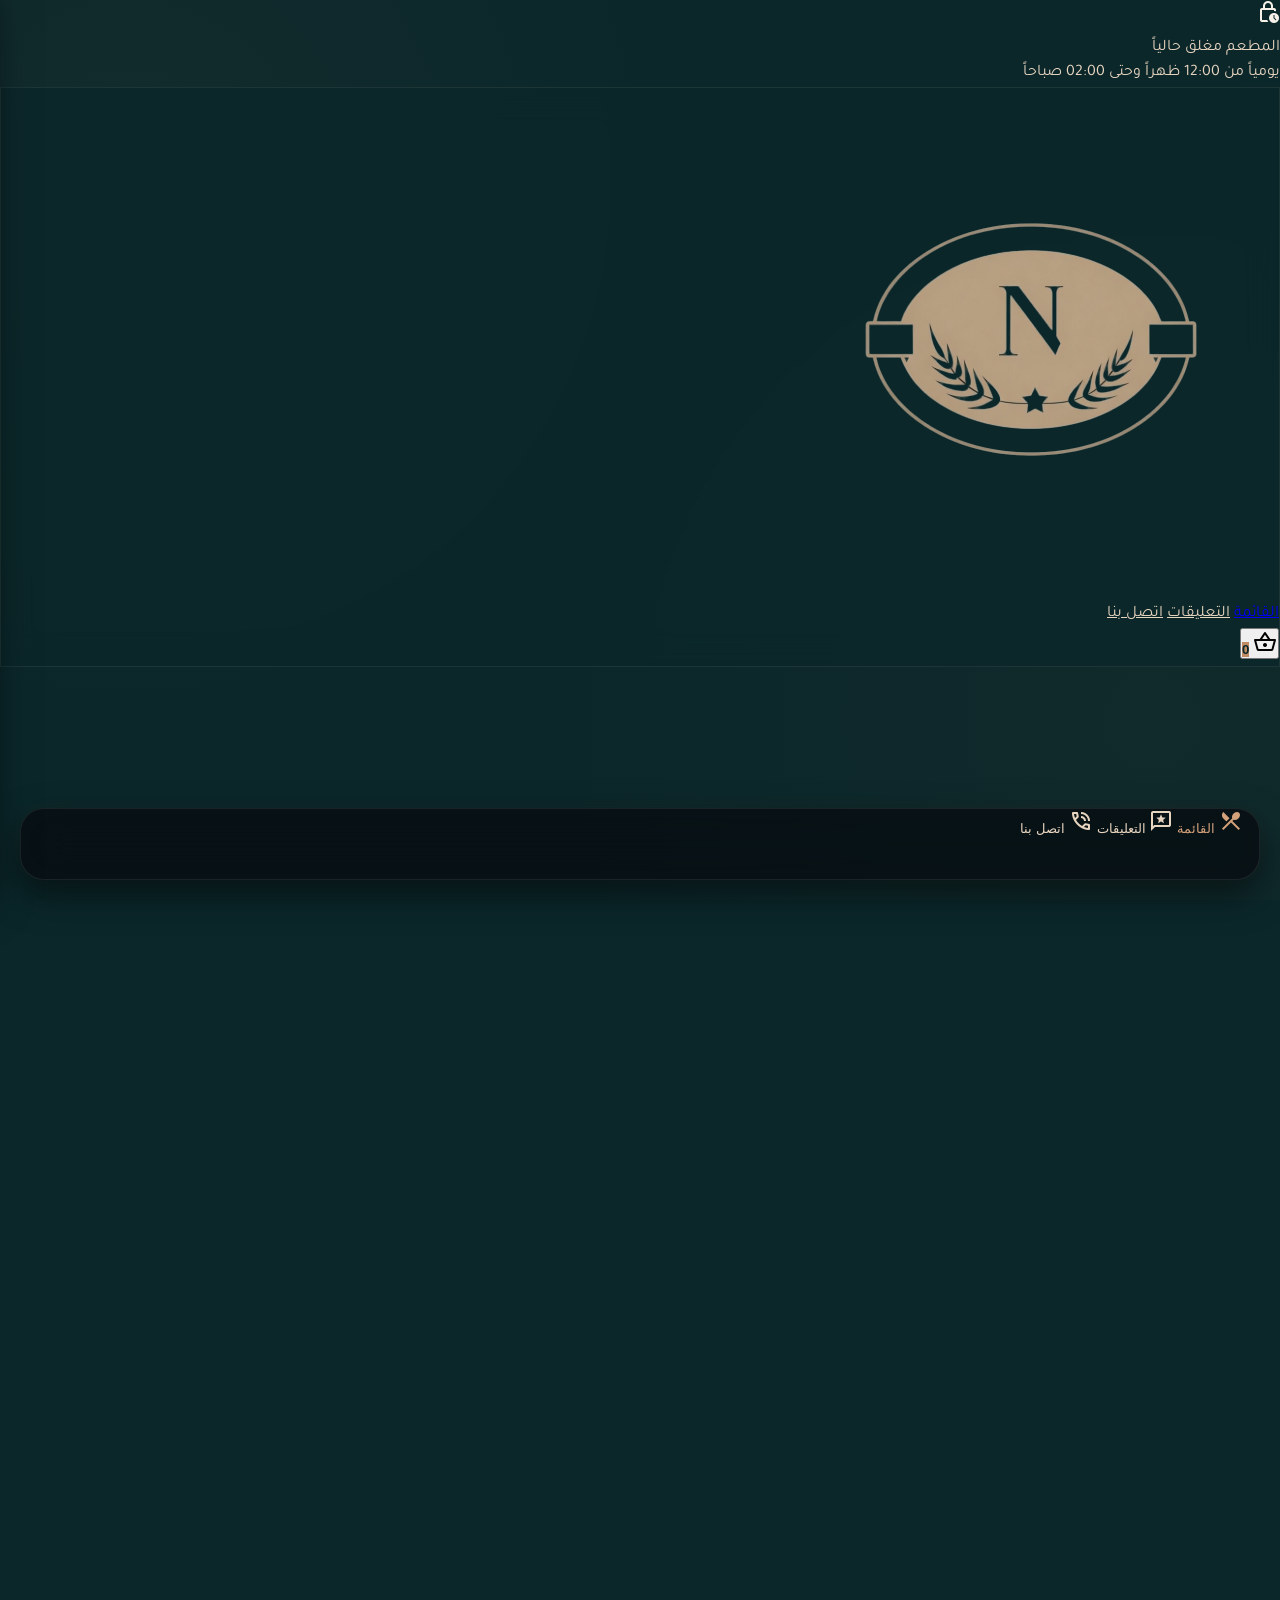
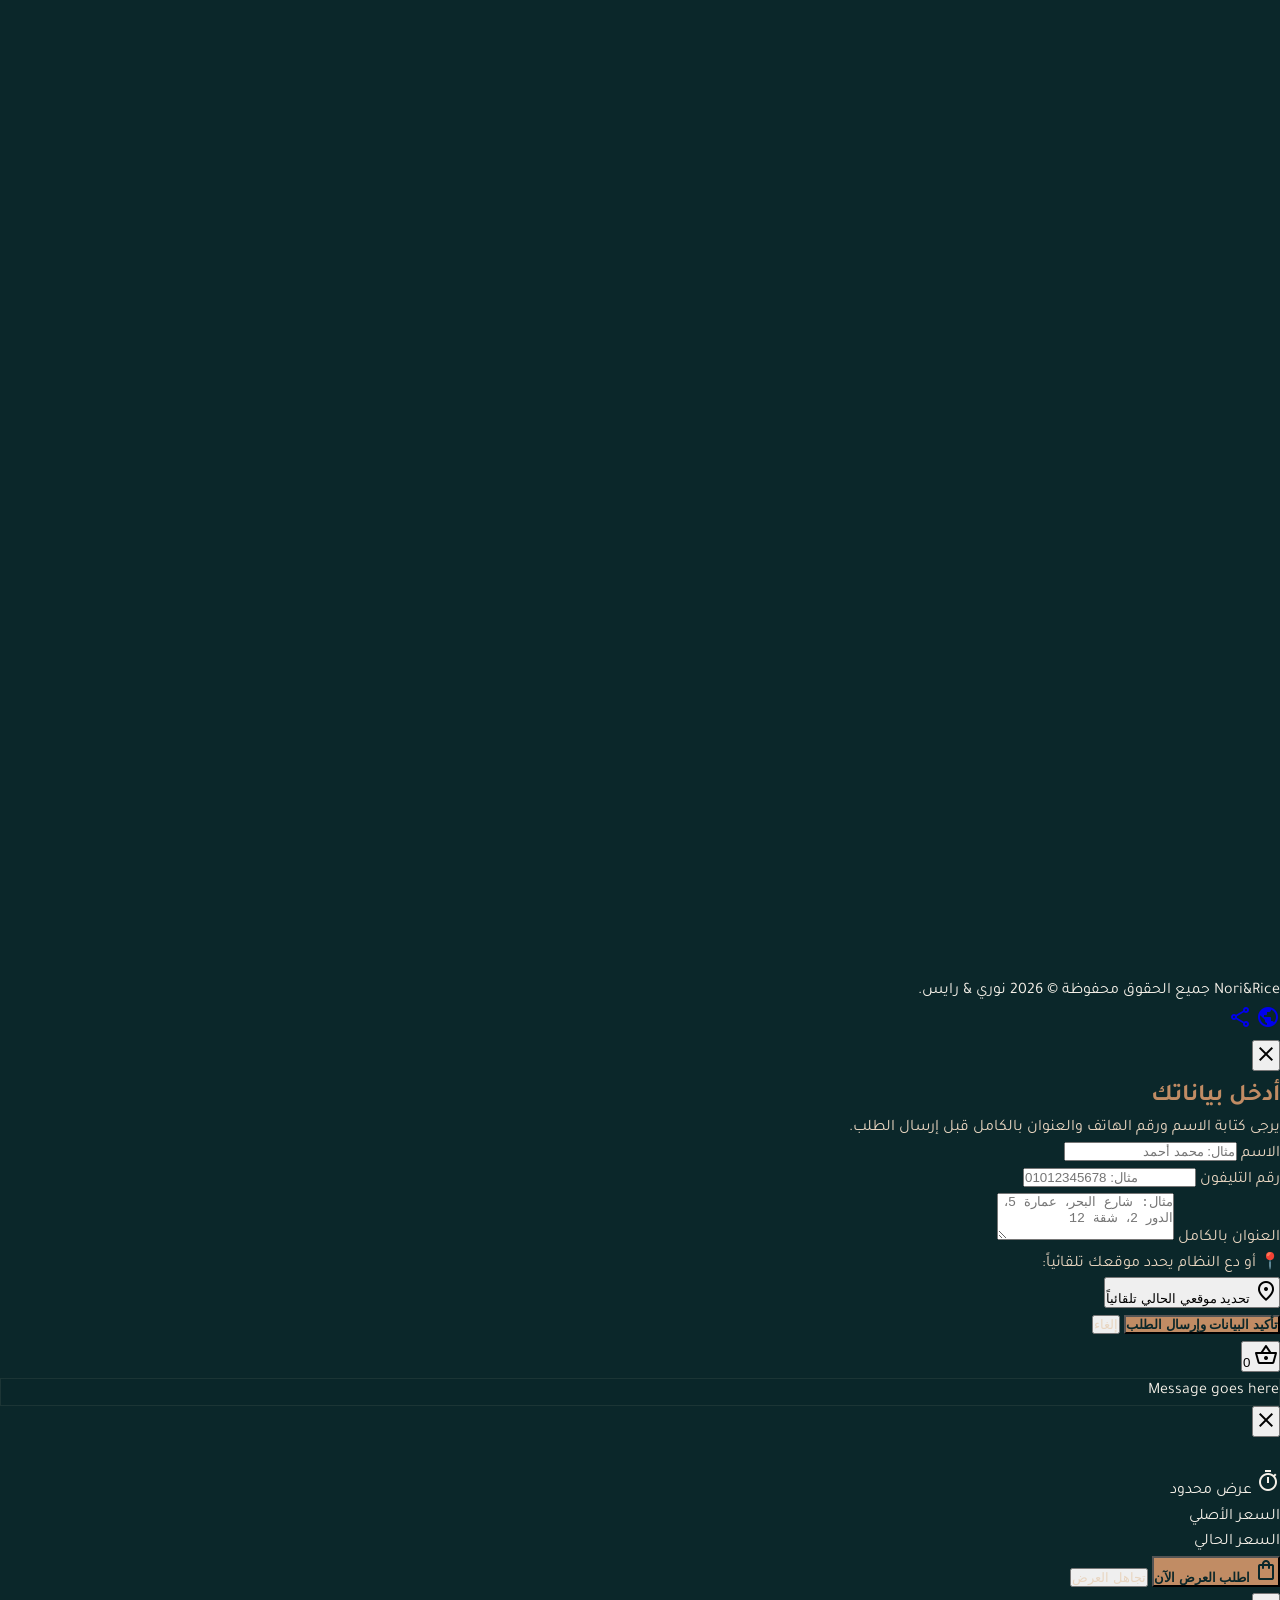
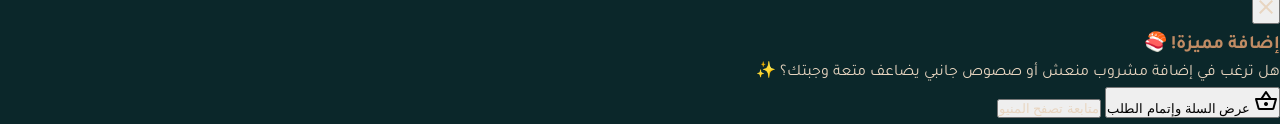
==== commit 66462934: "550" ====
--- a/index.html
+++ b/index.html
@@ -201,13 +201,13 @@
 
                         <!-- Book Navigation Buttons (Left/Right Arrows) - Visible on desktop only -->
                         <button id="flipbook-prev-button" type="button"
-                            class="absolute left-0 md:-left-12 z-30 w-12 h-12 bg-white/5 hover:bg-primary border border-white/10 text-white rounded-full flex items-center justify-center transition-all duration-300 active:scale-90"
+                            class="hidden md:flex absolute left-0 md:-left-12 z-[60] w-12 h-12 bg-white/5 hover:bg-primary border border-white/10 text-white hover:text-[#0b272a] rounded-full items-center justify-center transition-all duration-300 hover:scale-110 active:scale-95 shadow-lg hover:shadow-primary/50"
                             aria-label="Previous page">
-                            <span class="material-symbols-outlined">arrow_back_ios</span>
+                            <span class="material-symbols-outlined font-black">arrow_back_ios_new</span>
                         </button>
 
                         <!-- The actual 3D Book -->
-                        <div class="sushi-book" id="sushi-book">
+                        <div class="sushi-book" id="sushi-book" style="transition: transform 0.6s cubic-bezier(0.4, 0, 0.2, 1);">
                             <!-- Page 1 (Cover Front & Back) -->
                             <div class="book-page active-page" id="book-page-1" style="z-index: 10;">
                                 <div
@@ -223,10 +223,16 @@
                                             data-i18n="site_title">لاونج السوشي الفاخر</p>
                                     </div>
                                     <div
-                                        class="flex flex-col items-center gap-1.5 animate-pulse bg-[#0b272a] px-6 py-2.5 rounded-2xl border border-[#d4a17b]/30 shadow-inner">
-                                        <span class="text-[11px] text-[#d4a17b] font-black uppercase tracking-widest"
-                                            data-i18n="tap_to_flip">اسحب لفتح الكتاب</span>
-                                        <span class="material-symbols-outlined text-sm text-[#d4a17b]">swipe</span>
+                                        class="flex flex-col items-center gap-2 bg-white/5 backdrop-blur-md px-8 py-4 rounded-[24px] border border-[#d4a17b]/30 shadow-2xl group cursor-pointer hover:bg-primary/10 transition-all duration-500">
+                                        <div class="relative">
+                                            <span class="material-symbols-outlined text-2xl text-[#d4a17b] animate-bounce md:hidden">swipe</span>
+                                            <span class="material-symbols-outlined text-2xl text-[#d4a17b] animate-bounce hidden md:block">pan_tool_alt</span>
+                                            <div class="absolute -inset-2 bg-primary/20 blur-xl rounded-full animate-pulse"></div>
+                                        </div>
+                                        <span class="text-[10px] text-[#d4a17b] font-black uppercase tracking-[3px] md:hidden"
+                                            data-i18n="tap_to_flip">اسحب لتصفح القائمة</span>
+                                        <span class="text-[10px] text-[#d4a17b] font-black uppercase tracking-[3px] hidden md:block"
+                                            data-i18n="click_to_flip">انقر لتصفح القائمة</span>
                                     </div>
                                 </div>
                                 <div
@@ -251,9 +257,9 @@
 
                         <!-- Book Navigation Buttons (Left/Right Arrows) -->
                         <button id="flipbook-next-button" type="button"
-                            class="absolute right-0 md:-right-12 z-30 w-12 h-12 bg-white/5 hover:bg-primary border border-white/10 text-white rounded-full flex items-center justify-center transition-all duration-300 active:scale-90"
+                            class="hidden md:flex absolute right-0 md:-right-12 z-[60] w-12 h-12 bg-white/5 hover:bg-primary border border-white/10 text-white hover:text-[#0b272a] rounded-full items-center justify-center transition-all duration-300 hover:scale-110 active:scale-95 shadow-lg hover:shadow-primary/50"
                             aria-label="Next page">
-                            <span class="material-symbols-outlined">arrow_forward_ios</span>
+                            <span class="material-symbols-outlined font-black">arrow_forward_ios</span>
                         </button>
                     </div>
                 </div>
@@ -713,6 +719,44 @@
     <script src="./js/translations.js"></script>
     <script src="./js/data.js"></script>
     <script type="module" src="./js/app.js"></script>
+
+    <!-- Image Protection: Prevent casual image theft -->
+    <script>
+        // Block right-click context menu on images
+        document.addEventListener('contextmenu', function(e) {
+            if (e.target.tagName === 'IMG') {
+                e.preventDefault();
+            }
+        });
+
+        // Prevent drag-to-save on images
+        document.addEventListener('dragstart', function(e) {
+            if (e.target.tagName === 'IMG') {
+                e.preventDefault();
+            }
+        });
+
+        // Block long-press save on mobile (iOS/Android)
+        document.addEventListener('touchstart', function(e) {
+            if (e.target.tagName === 'IMG') {
+                e.target.style.webkitTouchCallout = 'none';
+                e.target.style.userSelect = 'none';
+                e.target.style.webkitUserSelect = 'none';
+            }
+        });
+    </script>
+
+    <style>
+        /* Prevent image selection and long-press save */
+        img {
+            -webkit-user-select: none;
+            -moz-user-select: none;
+            -ms-user-select: none;
+            user-select: none;
+            -webkit-touch-callout: none;
+            pointer-events: auto;
+        }
+    </style>
 </body>
 
 </html>
--- a/css/styles.css
+++ b/css/styles.css
@@ -217,8 +217,15 @@
 }
 
 @keyframes promoIn {
-    0% { transform: scale(0.8) translateY(50px); opacity: 0; }
-    100% { transform: scale(1) translateY(0); opacity: 1; }
+    0% {
+        transform: scale(0.8) translateY(50px);
+        opacity: 0;
+    }
+
+    100% {
+        transform: scale(1) translateY(0);
+        opacity: 1;
+    }
 }
 
 .animate-promo-in {
@@ -227,8 +234,17 @@
 
 /* Featured Badge Animation */
 @keyframes pulseSlow {
-    0%, 100% { transform: scale(1); opacity: 1; }
-    50% { transform: scale(1.05); opacity: 0.9; }
+
+    0%,
+    100% {
+        transform: scale(1);
+        opacity: 1;
+    }
+
+    50% {
+        transform: scale(1.05);
+        opacity: 0.9;
+    }
 }
 
 .animate-pulse-slow {
@@ -536,8 +552,10 @@
     overflow-y: auto;
     transform: scale(0.9) translateY(30px);
     transition: transform var(--transition-medium) cubic-bezier(0.34, 1.56, 0.64, 1);
-    scrollbar-width: none; /* Hide scrollbar for Chrome, Safari and Opera */
-    -ms-overflow-style: none; /* Hide scrollbar for IE and Edge */
+    scrollbar-width: none;
+    /* Hide scrollbar for Chrome, Safari and Opera */
+    -ms-overflow-style: none;
+    /* Hide scrollbar for IE and Edge */
 }
 
 .modal-content::-webkit-scrollbar {
@@ -679,144 +697,60 @@
     -webkit-transform-style: preserve-3d;
 }
 
+/* --- CORE OPTIMIZED BOOK STYLES --- */
+.flipbook-outer {
+    perspective: 2000px;
+    -webkit-perspective: 2000px;
+    position: relative;
+    width: 100%;
+    display: flex;
+    justify-content: center;
+    align-items: center;
+    padding: 20px 0;
+}
+
 .sushi-book {
     position: relative;
     width: 100%;
-    max-width: 460px;
-    /* Width of a single page */
-    height: 620px;
+    max-width: 450px;
+    height: 600px;
     transform-style: preserve-3d;
-    -webkit-transform-style: preserve-3d;
-    transition: transform 0.8s cubic-bezier(0.25, 1, 0.5, 1);
-    box-shadow: 0 30px 70px rgba(0, 0, 0, 0.8), -10px 0 30px rgba(212, 161, 123, 0.2);
-    border-radius: 20px;
-    -webkit-transform: translateZ(0);
-    transform: translateZ(0);
-    will-change: transform;
-}
-
-.sushi-book img {
-    image-rendering: -webkit-optimize-contrast;
-    image-rendering: crisp-edges;
-    transform: translateZ(0);
-    backface-visibility: hidden;
-    -webkit-backface-visibility: hidden;
+    transition: transform 0.6s cubic-bezier(0.4, 0, 0.2, 1);
 }
 
 .book-page {
     position: absolute;
-    top: 0;
-    left: 0;
-    width: 100%;
-    height: 100%;
+    inset: 0;
     transform-style: preserve-3d;
-    -webkit-transform-style: preserve-3d;
     transform-origin: left center;
-    transition: transform 0.9s cubic-bezier(0.25, 1, 0.5, 1), opacity 0.9s ease, z-index 0s;
+    transition: transform 0.6s cubic-bezier(0.4, 0, 0.2, 1), opacity 0.4s ease;
+    will-change: transform;
     pointer-events: none;
-    border-radius: 20px;
-    backface-visibility: hidden;
-    -webkit-backface-visibility: hidden;
-    -webkit-font-smoothing: antialiased;
-    -moz-osx-font-smoothing: grayscale;
-    transform: translate3d(0, 0, 0);
-    will-change: transform;
-    -webkit-perspective: 2500px;
-    perspective: 2500px;
 }
 
 .book-page.active-page {
     pointer-events: auto;
-}
-
-/* Front & Back sides of pages */
+    z-index: 50 !important;
+}
+
 .page-front,
 .page-back {
     position: absolute;
     inset: 0;
     backface-visibility: hidden;
     -webkit-backface-visibility: hidden;
+    border-radius: 20px;
     background: #132f34;
-    border: 1px solid rgba(232, 213, 192, 0.08);
-    box-shadow: inset 0 0 100px rgba(0, 0, 0, 0.6);
+    border: 1px solid rgba(212, 161, 123, 0.2);
+    box-shadow: inset 0 0 50px rgba(0, 0, 0, 0.5);
     overflow: hidden;
-    display: flex;
-    flex-direction: column;
-    justify-content: space-between;
-    transition: box-shadow 0.8s ease;
-    border-radius: 20px;
 }
 
 .page-back {
     transform: rotateY(180deg);
 }
 
-/* Cover Styling */
-.cover-front {
-    background: linear-gradient(135deg, #132f34 0%, #0b272a 100%);
-    border: 2px solid rgba(193, 140, 100, 0.3) !important;
-    box-shadow: inset 0 0 80px rgba(0, 0, 0, 0.8), 0 0 30px rgba(193, 140, 100, 0.1);
-}
-
-.cover-back {
-    background: linear-gradient(135deg, #0b272a 0%, #132f34 100%);
-    border: 2px solid rgba(193, 140, 100, 0.3) !important;
-    box-shadow: inset 0 0 80px rgba(0, 0, 0, 0.8);
-}
-
-/* Book page curl bend gradient shadow overlays during flip */
-.page-front::after {
-    content: '';
-    position: absolute;
-    top: 0;
-    bottom: 0;
-    right: 0;
-    width: 30px;
-    background: linear-gradient(to right, transparent, rgba(0, 0, 0, 0.35));
-    pointer-events: none;
-    z-index: 20;
-}
-
-.page-back::after {
-    content: '';
-    position: absolute;
-    top: 0;
-    bottom: 0;
-    left: 0;
-    width: 30px;
-    background: linear-gradient(to left, transparent, rgba(0, 0, 0, 0.35));
-    pointer-events: none;
-    z-index: 20;
-}
-
-/* Page Peeling Corner Effect - luxurious micro-animation */
-.book-page::before {
-    content: '';
-    position: absolute;
-    bottom: 0;
-    right: 0;
-    width: 0;
-    height: 0;
-    background: linear-gradient(135deg, transparent 45%, rgba(255, 255, 255, 0.05) 50%, rgba(255, 255, 255, 0.1) 60%, transparent 80%);
-    transition: width 0.3s ease, height 0.3s ease;
-    z-index: 25;
-    pointer-events: none;
-    border-bottom-right-radius: 20px;
-}
-
-.book-page:hover::before {
-    width: 25px;
-    height: 25px;
-}
-
-/* Flipped State on Mobile (True 3D Book Page Turn over the spine) */
-.book-page.flipped {
-    transform: perspective(2500px) rotateY(-180deg) translateZ(0);
-    -webkit-transform: perspective(2500px) rotateY(-180deg) translateZ(0);
-    opacity: 0;
-    pointer-events: none;
-    transition: transform 0.9s cubic-bezier(0.25, 1, 0.5, 1), opacity 0.9s ease, z-index 0s 0.9s;
-}
+
 
 /* On Desktop: Dual Page spread */
 @media (min-width: 840px) {
@@ -825,7 +759,8 @@
         /* Dual page spread width */
         width: 920px;
         transform: translateX(0);
-        border-left: none; /* No side spine on desktop spread */
+        border-left: none;
+        /* No side spine on desktop spread */
     }
 
     .book-page {
@@ -864,33 +799,41 @@
 
 /* Hide navigation arrows on mobile (rely on finger swipe with true 3D flip) */
 @media (max-width: 839px) {
-    .flipbook-outer > button {
+    .flipbook-outer>button {
         display: none !important;
     }
 
     .flipbook-outer {
-        perspective: 1000px;
-        -webkit-perspective: 1000px;
+        perspective: 1800px;
+        -webkit-perspective: 1800px;
+        padding: 0;
     }
 
     .sushi-book {
         max-width: 100%;
-        width: calc(100% - 32px);
+        width: 100%;
         box-shadow: 0 16px 36px rgba(0, 0, 0, 0.55);
+        height: 580px;
         transition: none;
     }
 
     .book-page {
         -webkit-transform-style: preserve-3d;
         transform-style: preserve-3d;
-        will-change: auto;
+        will-change: transform, opacity;
         -webkit-perspective: none;
         perspective: none;
-        transition: transform 0.42s ease-out, opacity 0.32s ease-out, z-index 0s;
+        transition: transform 0.65s cubic-bezier(0.4, 0, 0.2, 1), opacity 0.65s ease, z-index 0s;
+        border-radius: 24px;
+        width: 100%;
+        left: 0;
+        transform-origin: left center;
+        opacity: 1;
+        transform: rotateY(0deg) translateZ(0);
     }
 
     .book-page.active-page {
-        will-change: transform;
+        will-change: transform, opacity;
     }
 
     .book-page.book-page-offscreen {
@@ -902,9 +845,10 @@
     }
 
     .book-page.flipped {
-        transform: rotateY(-180deg) translateZ(0);
-        -webkit-transform: rotateY(-180deg) translateZ(0);
-        transition: transform 0.42s ease-out, opacity 0.32s ease-out, z-index 0s 0.42s;
+        transform: rotateY(-100deg) scale(0.95) translateZ(0);
+        -webkit-transform: rotateY(-100deg) scale(0.95) translateZ(0);
+        opacity: 0; 
+        transition: transform 0.65s cubic-bezier(0.4, 0, 0.2, 1), opacity 0.55s ease-out, z-index 0s 0.65s;
     }
 
     .page-front,
@@ -912,7 +856,9 @@
         -webkit-backface-visibility: hidden;
         backface-visibility: hidden;
         transition: none;
-        box-shadow: inset 0 0 36px rgba(0, 0, 0, 0.45);
+        border-radius: 24px;
+        box-shadow: 0 10px 30px rgba(0, 0, 0, 0.3);
+        border: 1px solid rgba(212, 161, 123, 0.1);
     }
 
     .page-front::after,
@@ -922,6 +868,7 @@
 }
 
 @media (max-width: 839px) and (prefers-reduced-motion: reduce) {
+
     .book-page,
     .book-page.flipped {
         transition: none !important;
@@ -930,18 +877,38 @@
 
 /* --- High-end Custom Buttons & Accent Overrides --- */
 .bg-primary {
-    background-color: var(--color-secondary) !important;
-    /* #c18c64 */
-    color: var(--color-bg-main) !important;
-    /* #0b272a */
+    background-color: #c18c64 !important;
+    color: #0b272a !important;
     font-weight: 900 !important;
 }
 
 .bg-primary:hover {
-    background-color: var(--color-primary) !important;
-    /* #d4a17b */
-    color: var(--color-bg-main) !important;
+    background-color: #d4a17b !important;
+    color: #0b272a !important;
     box-shadow: 0 0 18px rgba(212, 161, 123, 0.45) !important;
+}
+
+/* Better Category Slider for Mobile */
+.category-slider-container {
+    width: 100%;
+    overflow-x: auto;
+    white-space: nowrap;
+    -webkit-overflow-scrolling: touch;
+    padding: 10px 0;
+}
+
+.category-track {
+    display: inline-flex;
+    gap: 12px;
+    padding: 0 16px;
+}
+
+.category-btn {
+    flex-shrink: 0;
+    padding: 10px 20px;
+    border-radius: 14px;
+    font-size: 13px;
+    font-weight: 800;
 }
 
 /* Custom text and layout overrides for luxury premium feel */
@@ -1023,6 +990,7 @@
     -webkit-appearance: none;
     margin: 0;
 }
+
 input[type="number"] {
     -moz-appearance: textfield;
 }
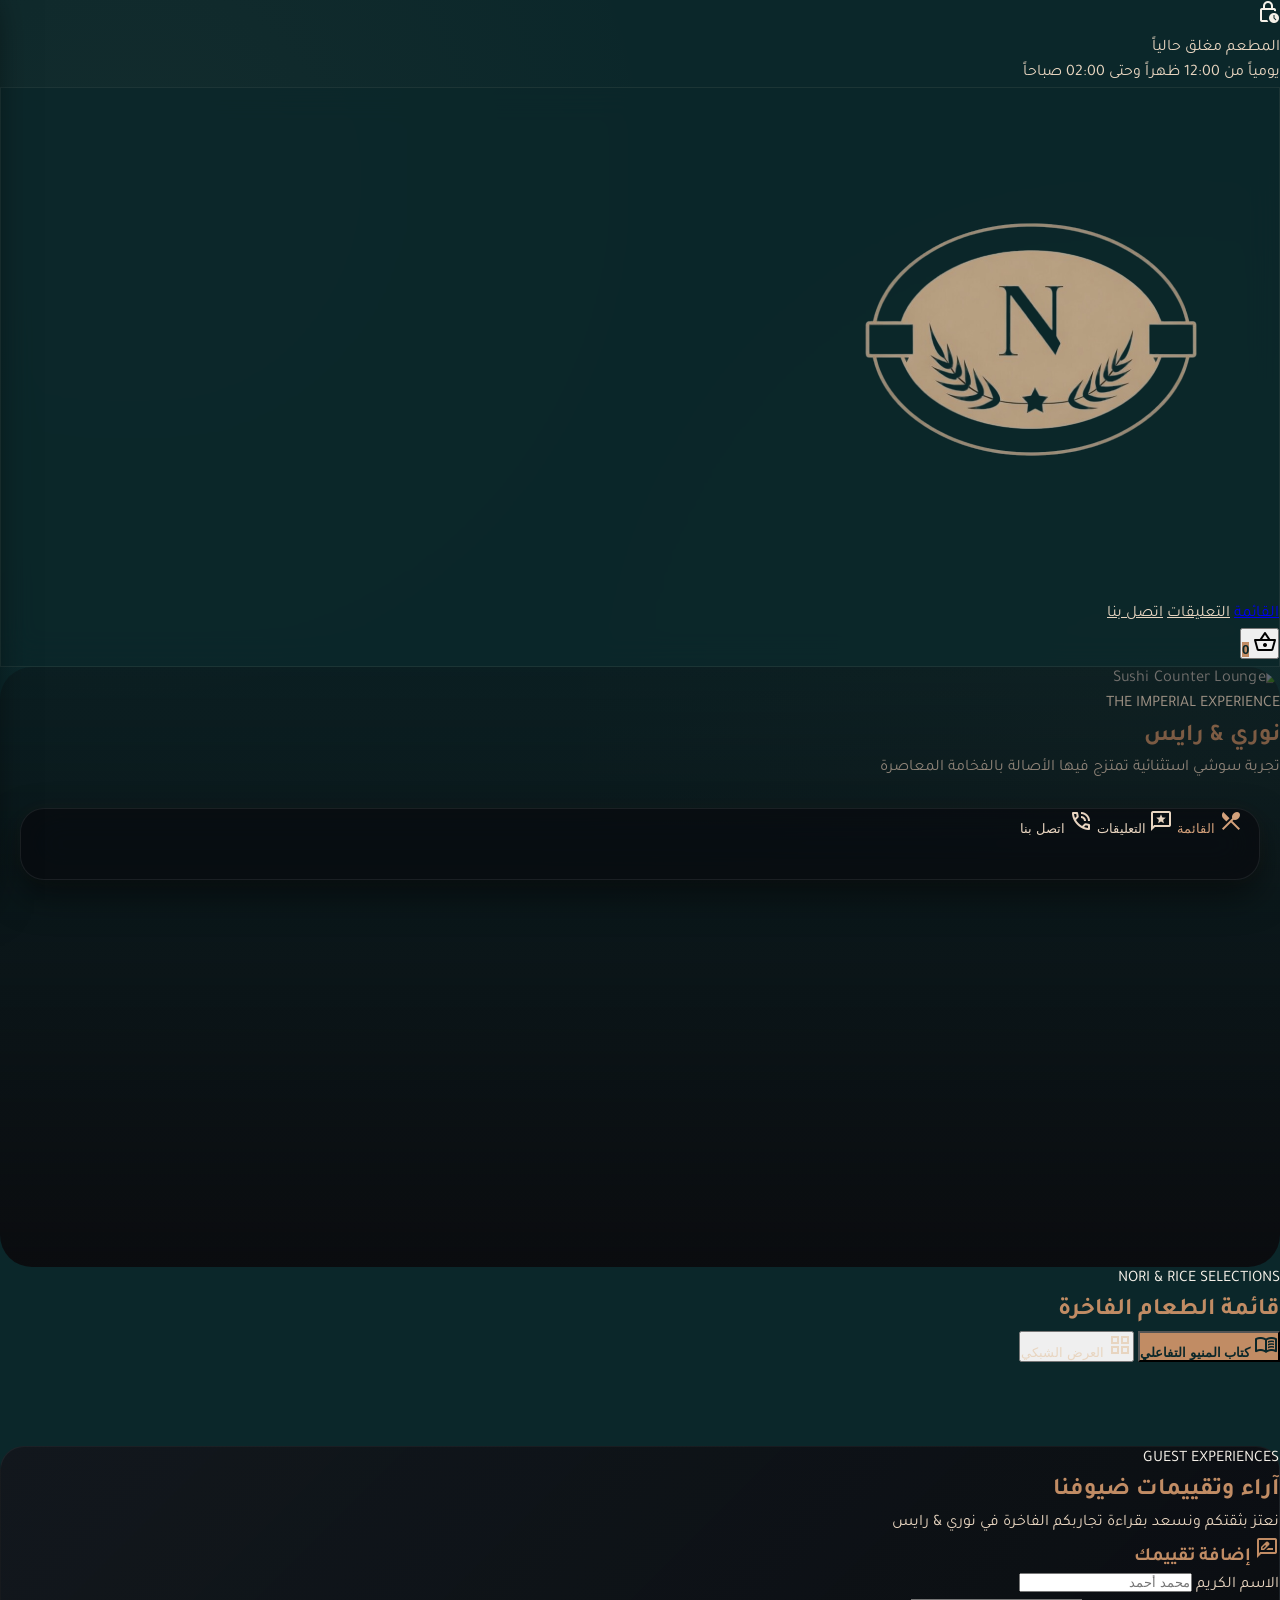
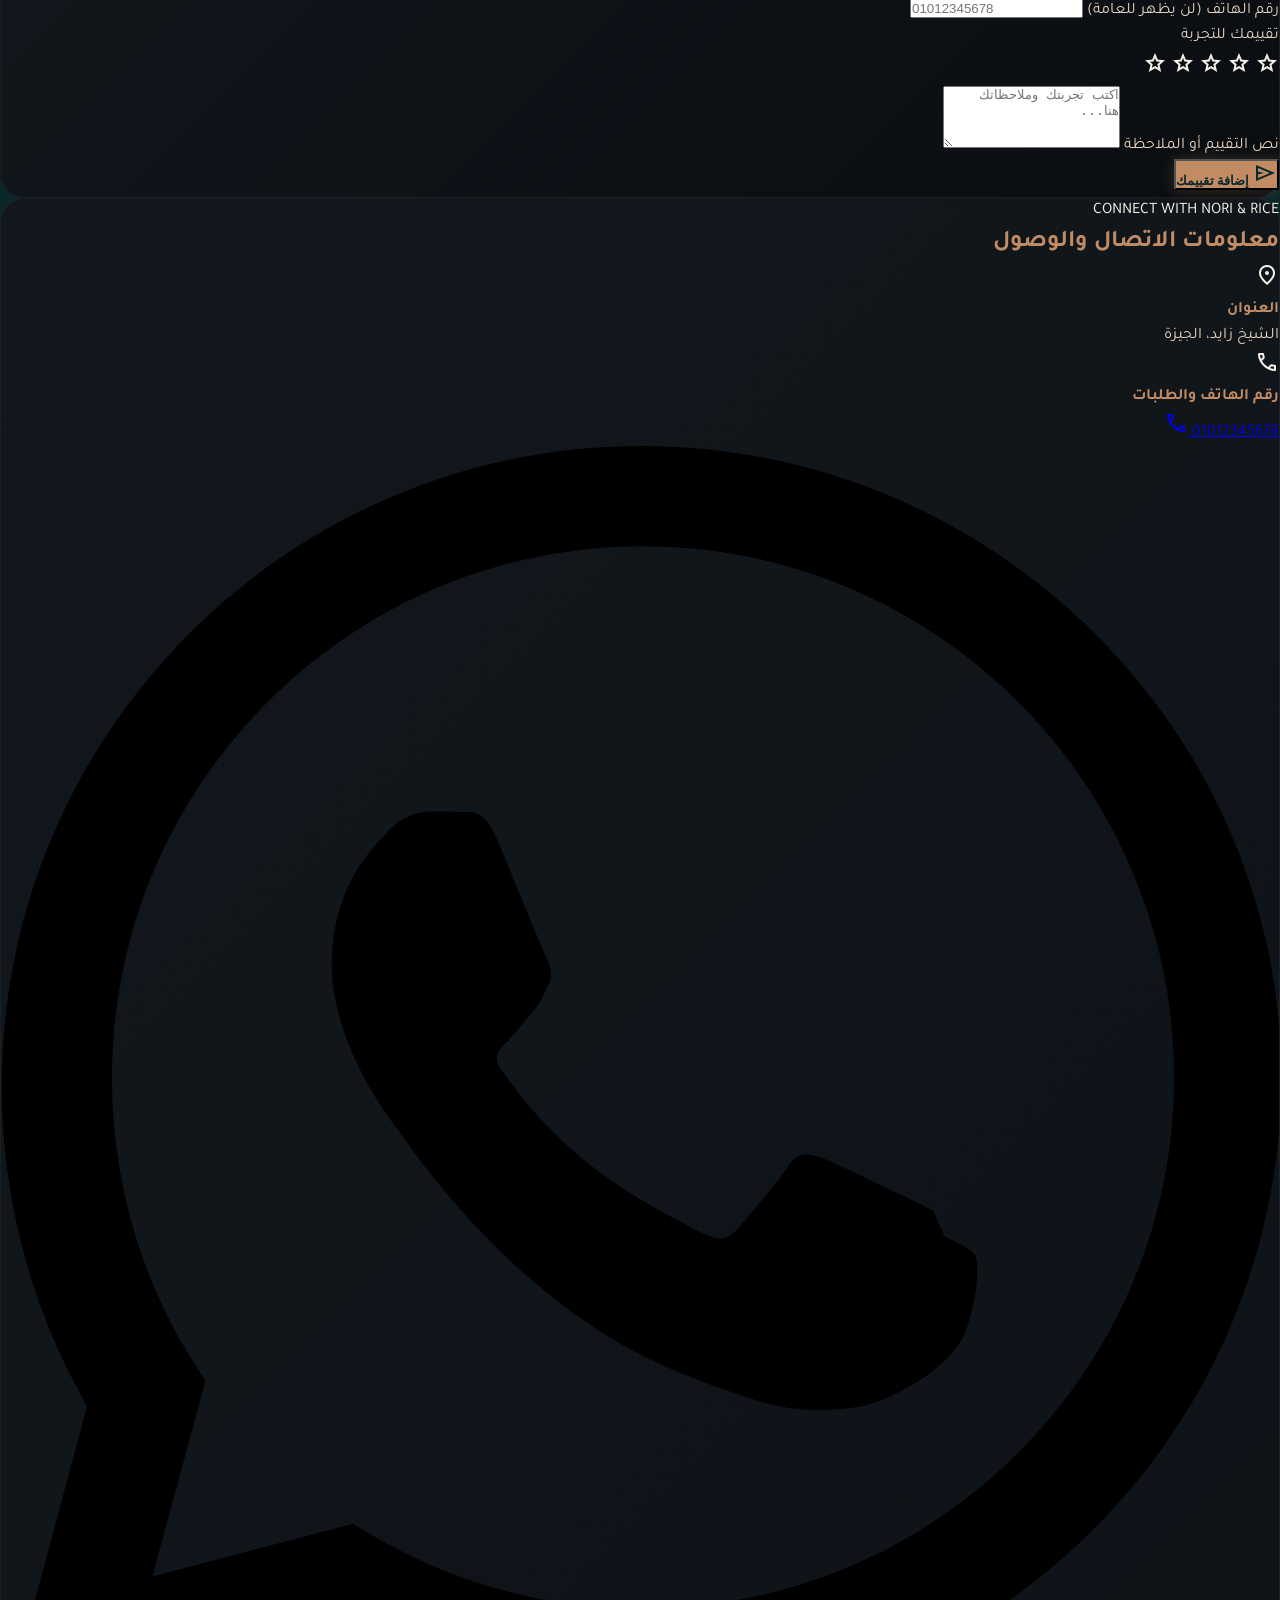
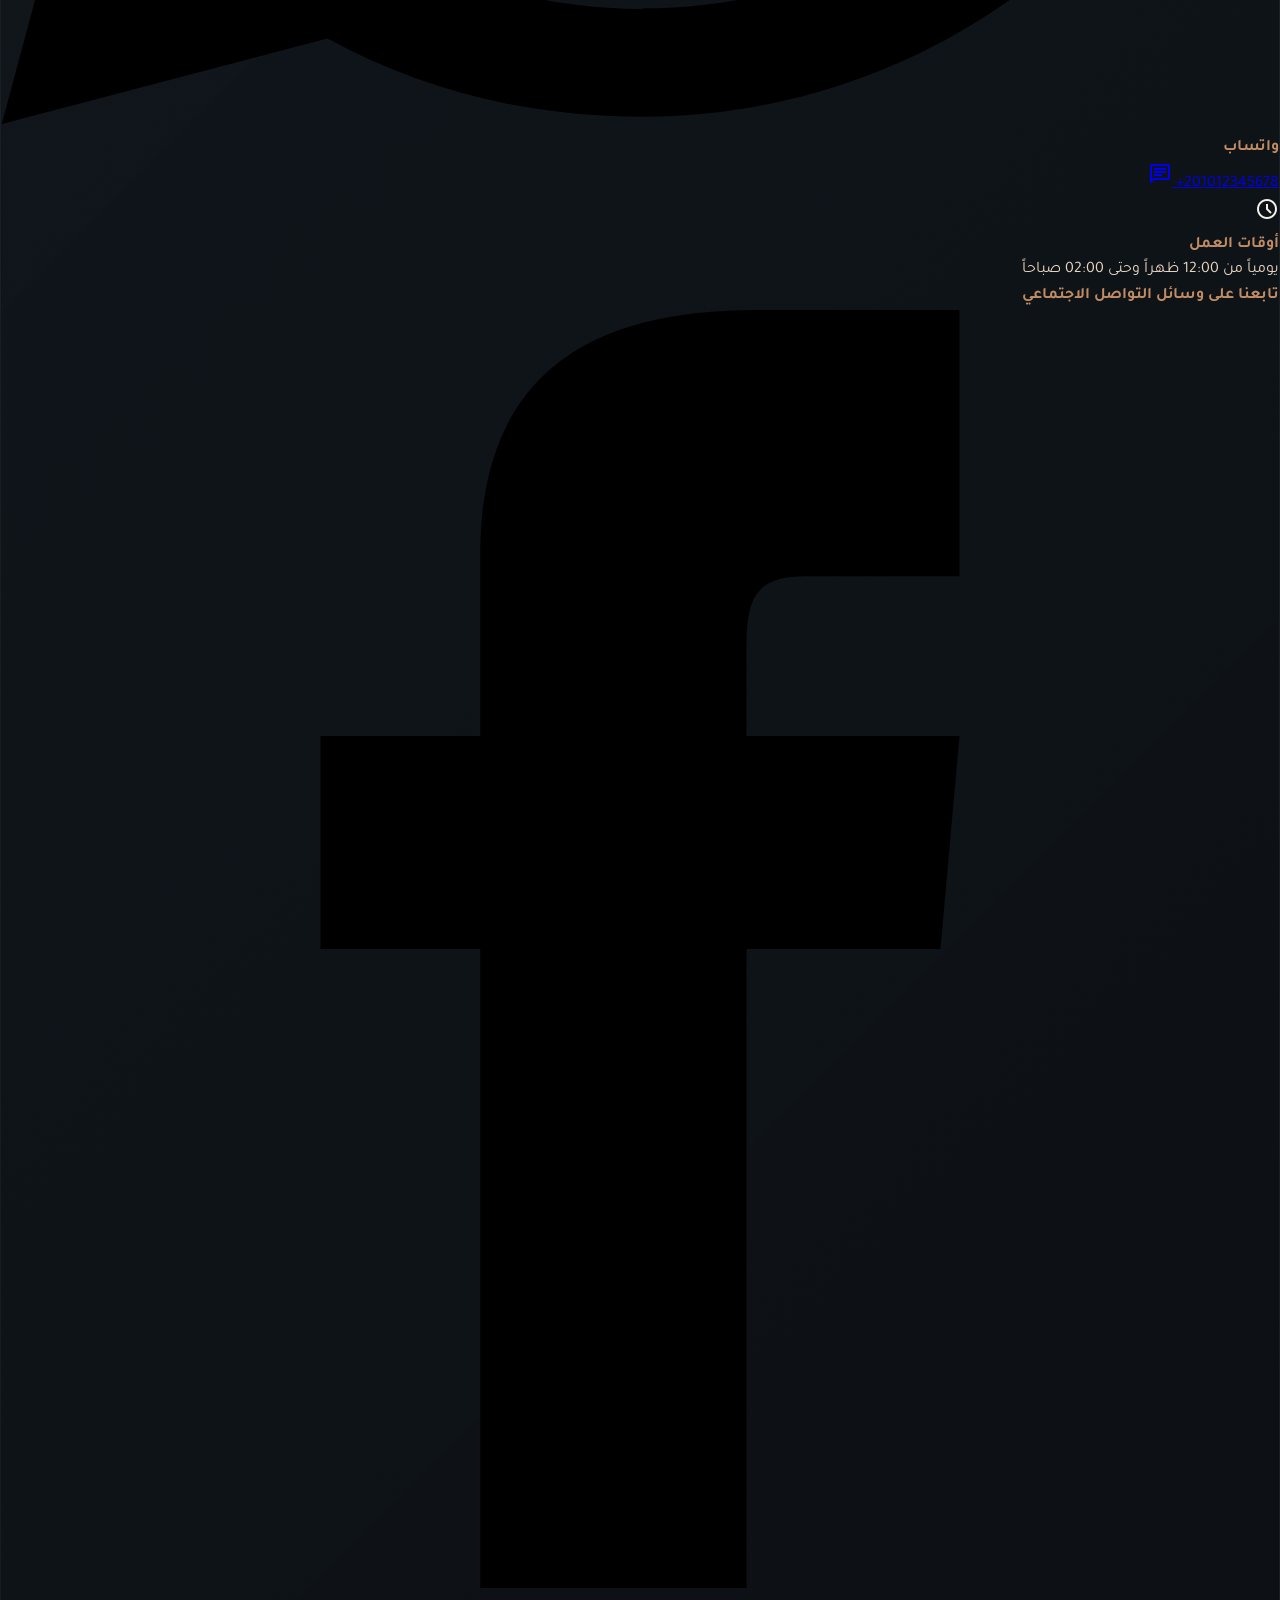
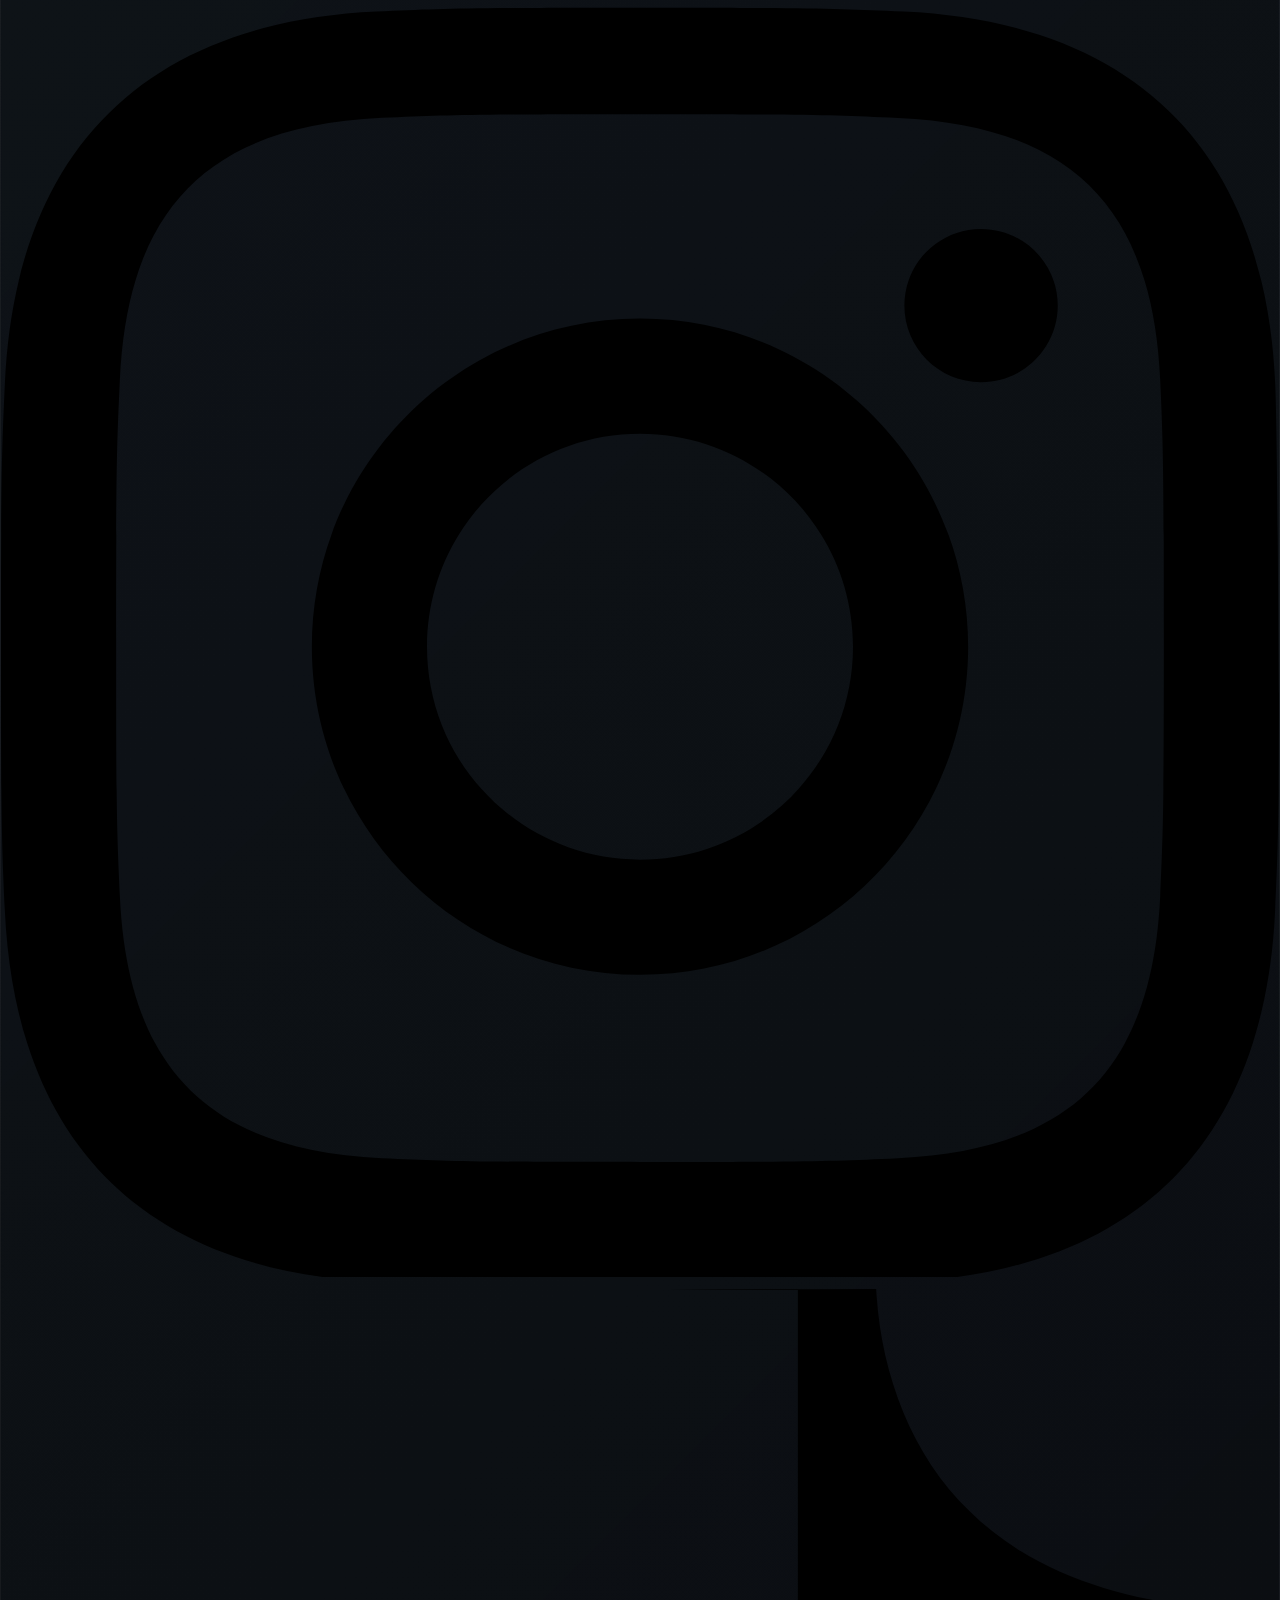
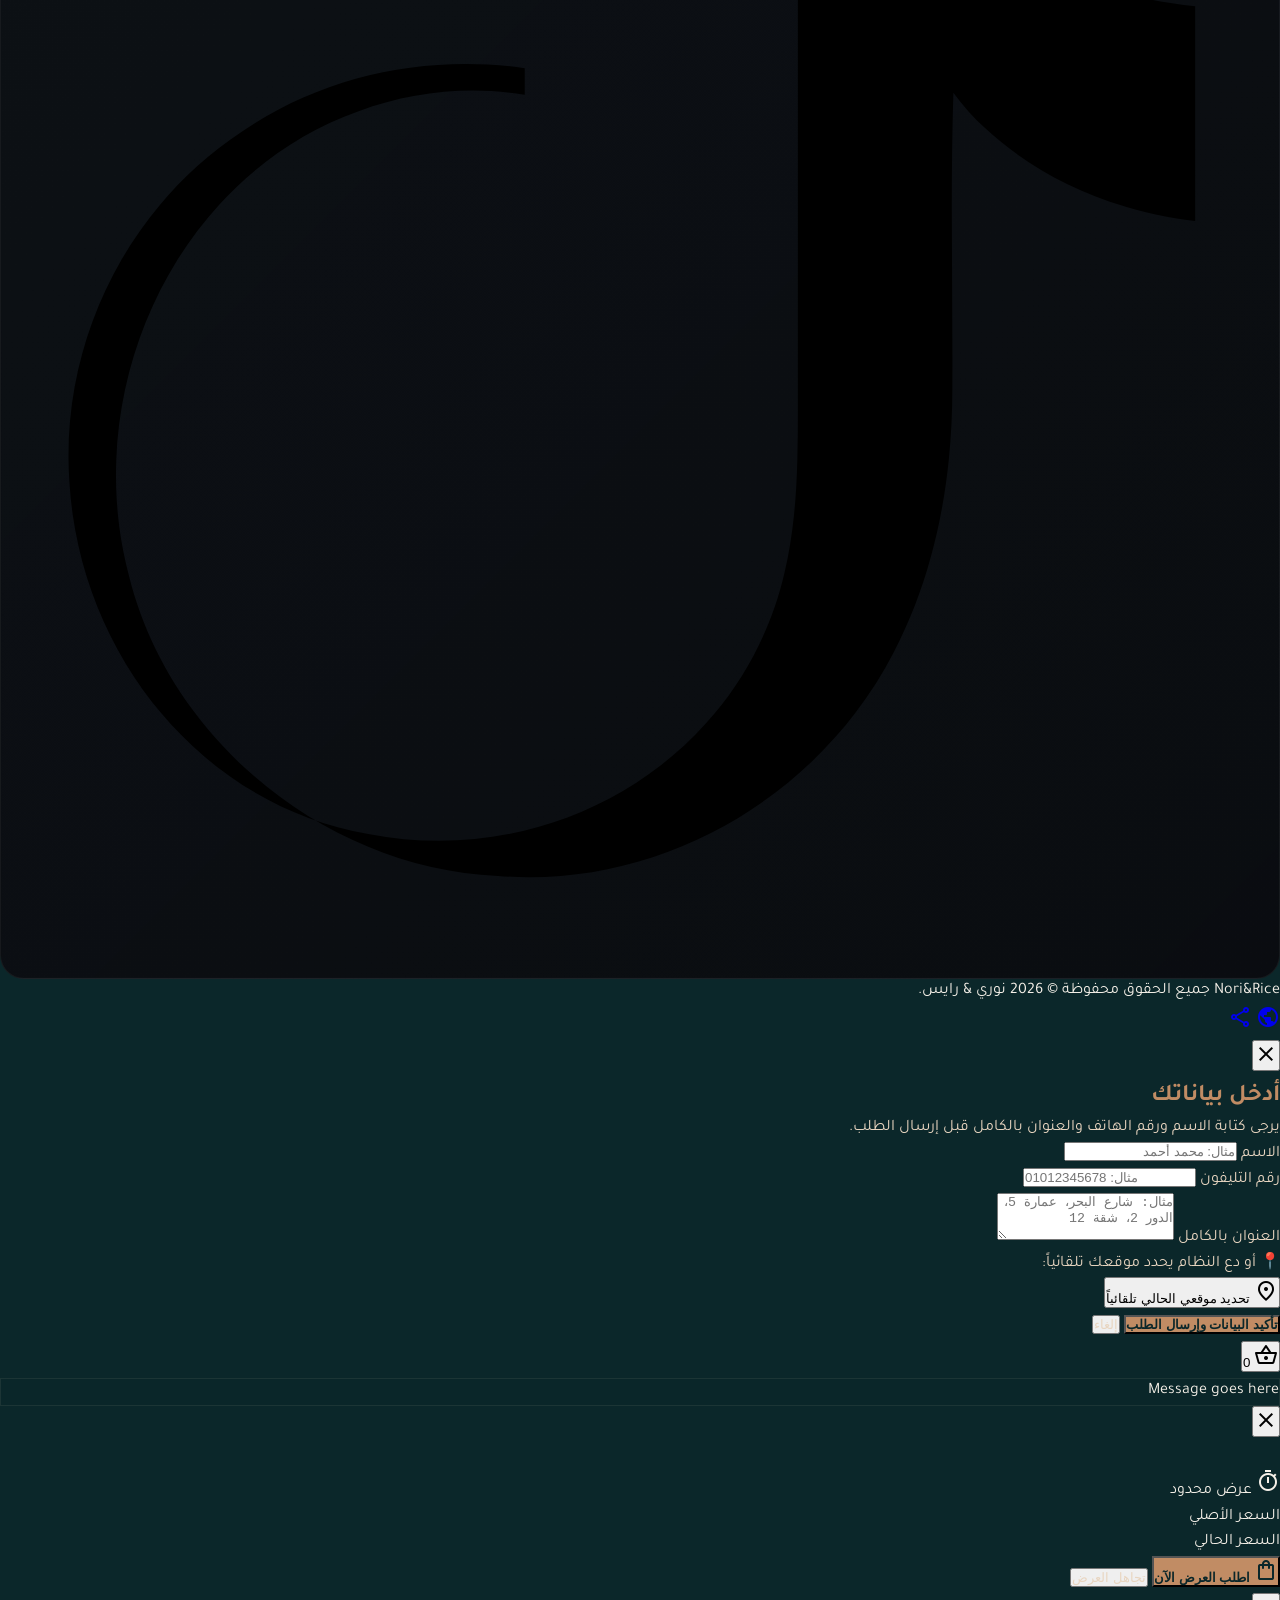
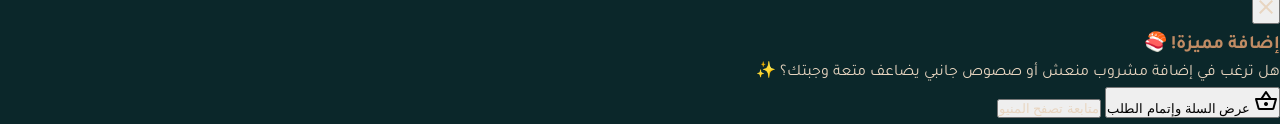
==== commit 55df951d: "55" ====
--- a/index.html
+++ b/index.html
@@ -5,26 +5,29 @@
     <meta charset="utf-8" />
     <meta name="viewport" content="width=device-width, initial-scale=1.0, viewport-fit=cover" />
     <meta name="description"
-        content="نوري ورايس — مطعم سوشي فاخر في الإسكندرية. طلب أكل ياباني أونلاين: رولز، نيجيري، ساشيمي، تمبورا. منيو تفاعلي وتوصيل عبر واتساب." />
+        content="نوري ورايس — مطعم سوشي فاخر في الجيزة. طلب أكل ياباني أونلاين: رولز، نيجيري، ساشيمي، تمبورا. منيو تفاعلي وتوصيل عبر واتساب." />
     <meta name="keywords"
-        content="سوشي, مطعم سوشي, نوري ورايس, Nori Rice, أكل ياباني, طلب أكل, توصيل سوشي, إسكندرية, رولز سوشي, نيجيري, ساشيمي, مطعم إسكندرية, sushi alexandria, japanese food egypt" />
+        content="سوشي, مطعم سوشي, نوري ورايس, Nori Rice, أكل ياباني, طلب أكل, توصيل سوشي, الجيزة, رولز سوشي, نيجيري, ساشيمي, مطعم الجيزة, sushi giza, japanese food egypt" />
     <meta name="robots" content="index, follow" />
     <meta name="theme-color" content="#0b272a" />
+    <meta name="apple-mobile-web-app-capable" content="yes" />
+    <meta name="apple-mobile-web-app-status-bar-style" content="black-translucent" />
+    <meta name="mobile-web-app-capable" content="yes" />
     <link rel="canonical" href="https://nori-rice.web.app/" />
 
     <meta property="og:type" content="restaurant" />
     <meta property="og:locale" content="ar_EG" />
     <meta property="og:site_name" content="Nori &amp; Rice" />
-    <meta property="og:title" content="نوري &amp; رايس | لاونج السوشي الفاخر — الإسكندرية" />
+    <meta property="og:title" content="نوري &amp; رايس | لاونج السوشي الفاخر — الجيزة" />
     <meta property="og:description"
-        content="منيو سوشي تفاعلي، طلب أونلاين، وتوصيل سريع. تجربة يابانية فاخرة في الإسكندرية." />
+        content="منيو سوشي تفاعلي، طلب أونلاين، وتوصيل سريع. تجربة يابانية فاخرة في الجيزة." />
     <meta property="og:image" content="./asseat/only logo remove background.png" />
 
     <meta name="twitter:card" content="summary_large_image" />
     <meta name="twitter:title" content="نوري &amp; رايس | سوشي فاخر" />
-    <meta name="twitter:description" content="اطلب سوشي ياباني أصلي من نوري ورايس — الإسكندرية" />
-
-    <title>نوري &amp; رايس | مطعم سوشي فاخر — طلب أكل إسكندرية</title>
+    <meta name="twitter:description" content="اطلب سوشي ياباني أصلي من نوري ورايس — الجيزة" />
+
+    <title>نوري &amp; رايس | مطعم سوشي فاخر — طلب أكل الجيزة</title>
 
   <script type="application/ld+json">
     {
@@ -36,10 +39,10 @@
       "priceRange": "$$",
       "address": {
         "@type": "PostalAddress",
-        "addressLocality": "Alexandria",
+        "addressLocality": "Giza",
         "addressCountry": "EG"
       },
-      "description": "مطعم سوشي فاخر في الإسكندرية — منيو تفاعلي وطلب عبر واتساب.",
+      "description": "مطعم سوشي فاخر في الجيزة — منيو تفاعلي وطلب عبر واتساب.",
       "url": "https://nori-rice.web.app/",
       "menu": "https://nori-rice.web.app/index.html"
     }
@@ -51,8 +54,11 @@
     <!-- Preconnect for Performance -->
     <link rel="preconnect" href="https://fonts.googleapis.com">
     <link rel="preconnect" href="https://fonts.gstatic.com" crossorigin>
-
-    <!-- Material Symbols Outlined -->
+    <link rel="preconnect" href="https://images.unsplash.com">
+    <link rel="preload" as="image" href="https://images.unsplash.com/photo-1611143669185-af224c5e3252?auto=format&fit=crop&w=1200&q=80">
+
+    <!-- Fonts -->
+    <link href="https://fonts.googleapis.com/css2?family=Outfit:wght@300;400;500;600;700;900&family=Tajawal:wght@400;500;700;900&family=Playfair+Display:ital,wght@0,700;1,700&display=swap" rel="stylesheet" />
     <link
         href="https://fonts.googleapis.com/css2?family=Material+Symbols+Outlined:wght,FILL@100..700,0..1&amp;display=swap"
         rel="stylesheet" />
@@ -104,6 +110,7 @@
             <!-- Elegant Brand Name -->
             <a href="javascript:void(0)" onclick="switchView('home')" class="flex items-center select-none">
                 <img src="./asseat/only logo remove background.png" alt="Nori & Rice"
+                    fetchpriority="high"
                     class="h-14 md:h-16 object-contain" />
             </a>
 
@@ -138,7 +145,8 @@
     <section id="hero-section" class="hero-section relative overflow-hidden mb-16 reveal-on-scroll">
         <div class="hero-slider-wrap">
             <img class="hero-img-bg"
-                src="https://images.unsplash.com/photo-1611143669185-af224c5e3252?auto=format&fit=crop&w=1600&q=80"
+                fetchpriority="high"
+                src="https://images.unsplash.com/photo-1611143669185-af224c5e3252?auto=format&fit=crop&w=1200&q=80"
                 alt="Sushi Counter Lounge">
             <div class="hero-overlay-dark"></div>
 
@@ -384,7 +392,7 @@
                                 <h4 class="text-xs text-slate-500 font-bold uppercase tracking-wider mb-1"
                                     data-i18n="address_label">العنوان</h4>
                                 <p class="text-sm font-bold text-white leading-relaxed"
-                                    data-i18n="address_value">شارع كورنيش الإسكندرية، بجوار لوران، الإسكندرية
+                                    data-i18n="address_value">الشيخ زايد، الجيزة
                                 </p>
                             </div>
                         </div>
--- a/css/styles.css
+++ b/css/styles.css
@@ -4,7 +4,6 @@
    ========================================================================== */
 
 /* --- Fonts & Base Variables --- */
-@import url('https://fonts.googleapis.com/css2?family=Outfit:wght@300;400;500;600;700;900&family=Tajawal:wght@400;500;700;900&family=Playfair+Display:ital,wght@0,700;1,700&display=swap');
 
 :root {
     /* Color Tokens - Luxury Dark Japanese Lounge */
@@ -58,6 +57,7 @@
     font-family: var(--font-ar);
     /* Default is Arabic */
     overflow-x: hidden;
+    overscroll-behavior-y: none; /* Disables pull-to-refresh for an app-like feel */
     line-height: 1.6;
     background-image:
         radial-gradient(circle at 10% 20%, rgba(212, 161, 123, 0.04) 0%, transparent 40%),
@@ -1003,29 +1003,19 @@
 }
 
 .reveal-on-scroll {
-    opacity: 0;
-    transform: translate3d(0, 28px, 0);
-    transition: opacity 0.55s cubic-bezier(0.22, 1, 0.36, 1),
-        transform 0.55s cubic-bezier(0.22, 1, 0.36, 1);
-    transition-delay: var(--reveal-delay, 0ms);
-    will-change: opacity, transform;
+    opacity: 1 !important;
+    transform: none !important;
+    transition: none !important;
 }
 
 .reveal-on-scroll.is-visible {
-    opacity: 1;
-    transform: translate3d(0, 0, 0);
-    will-change: auto;
+    opacity: 1 !important;
+    transform: none !important;
 }
 
 @media (prefers-reduced-motion: reduce) {
     html {
         scroll-behavior: auto;
-    }
-
-    .reveal-on-scroll {
-        opacity: 1;
-        transform: none;
-        transition: none;
     }
 }
 
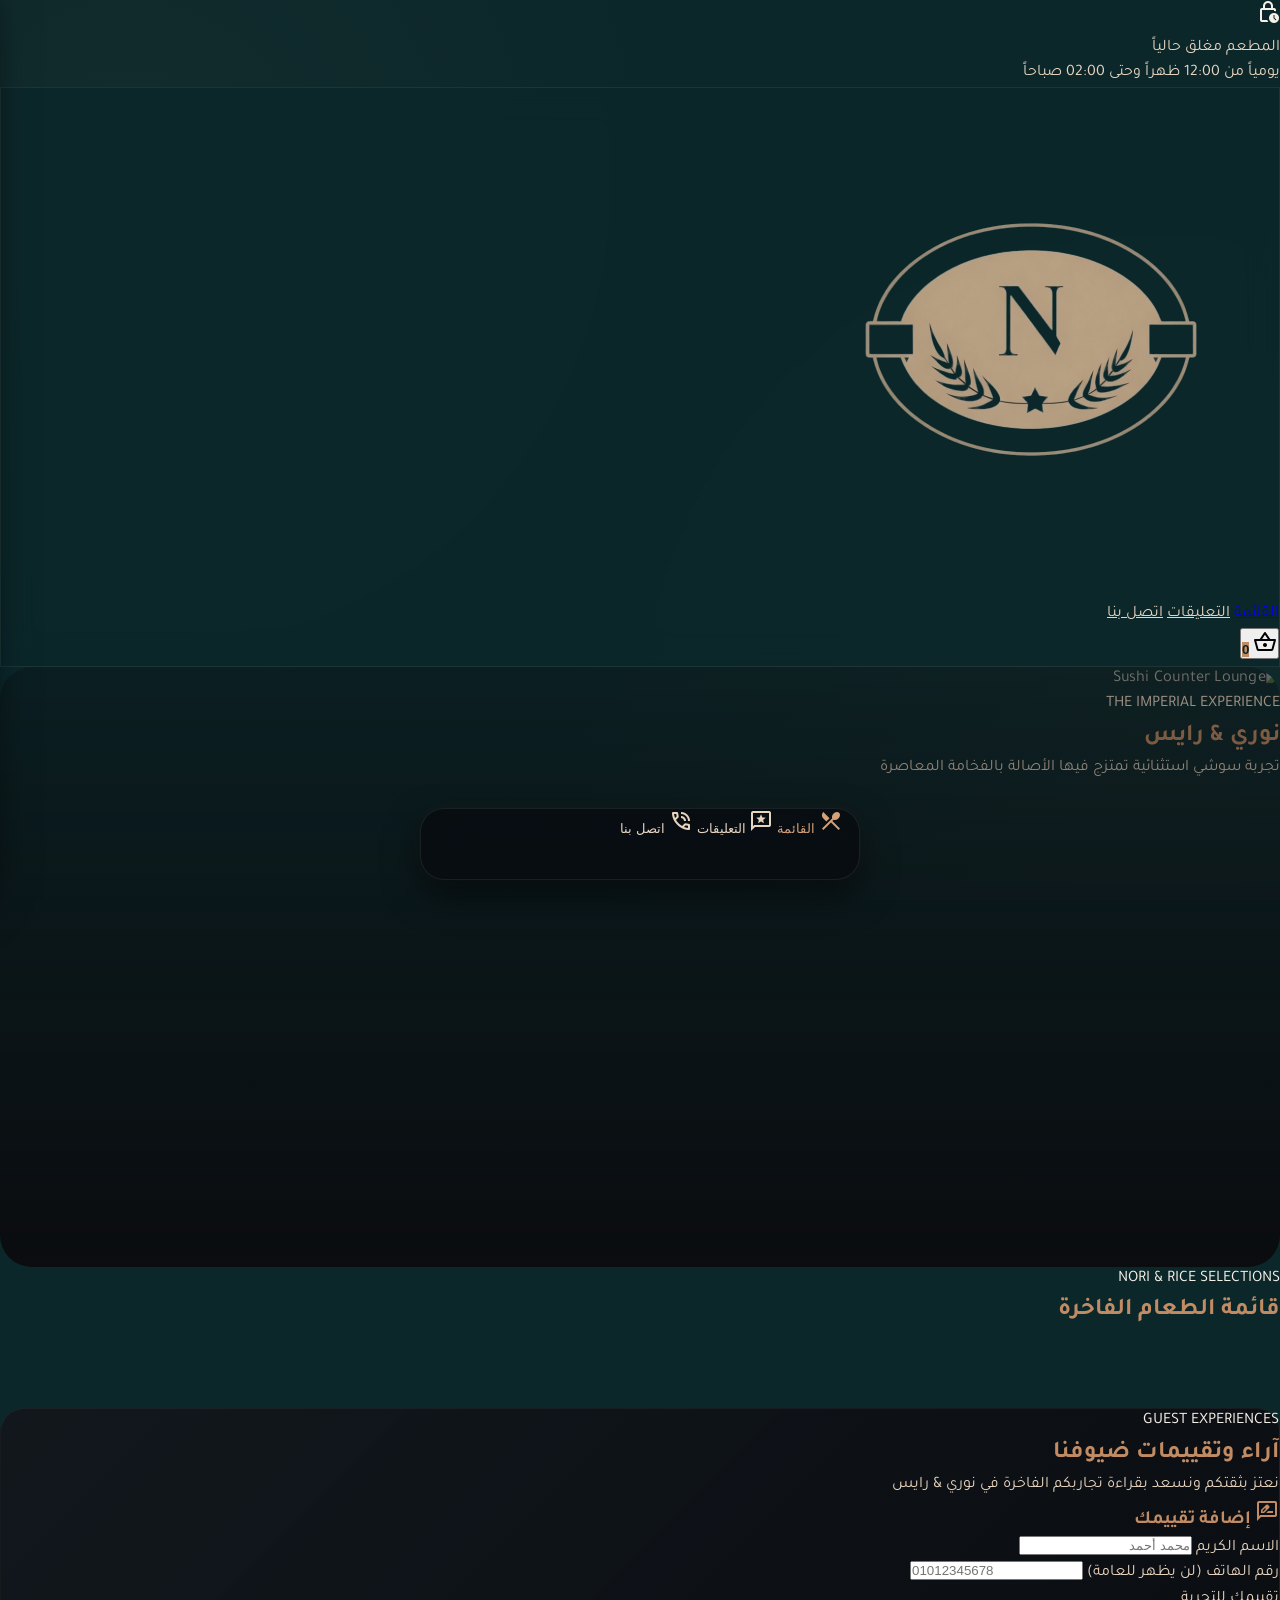
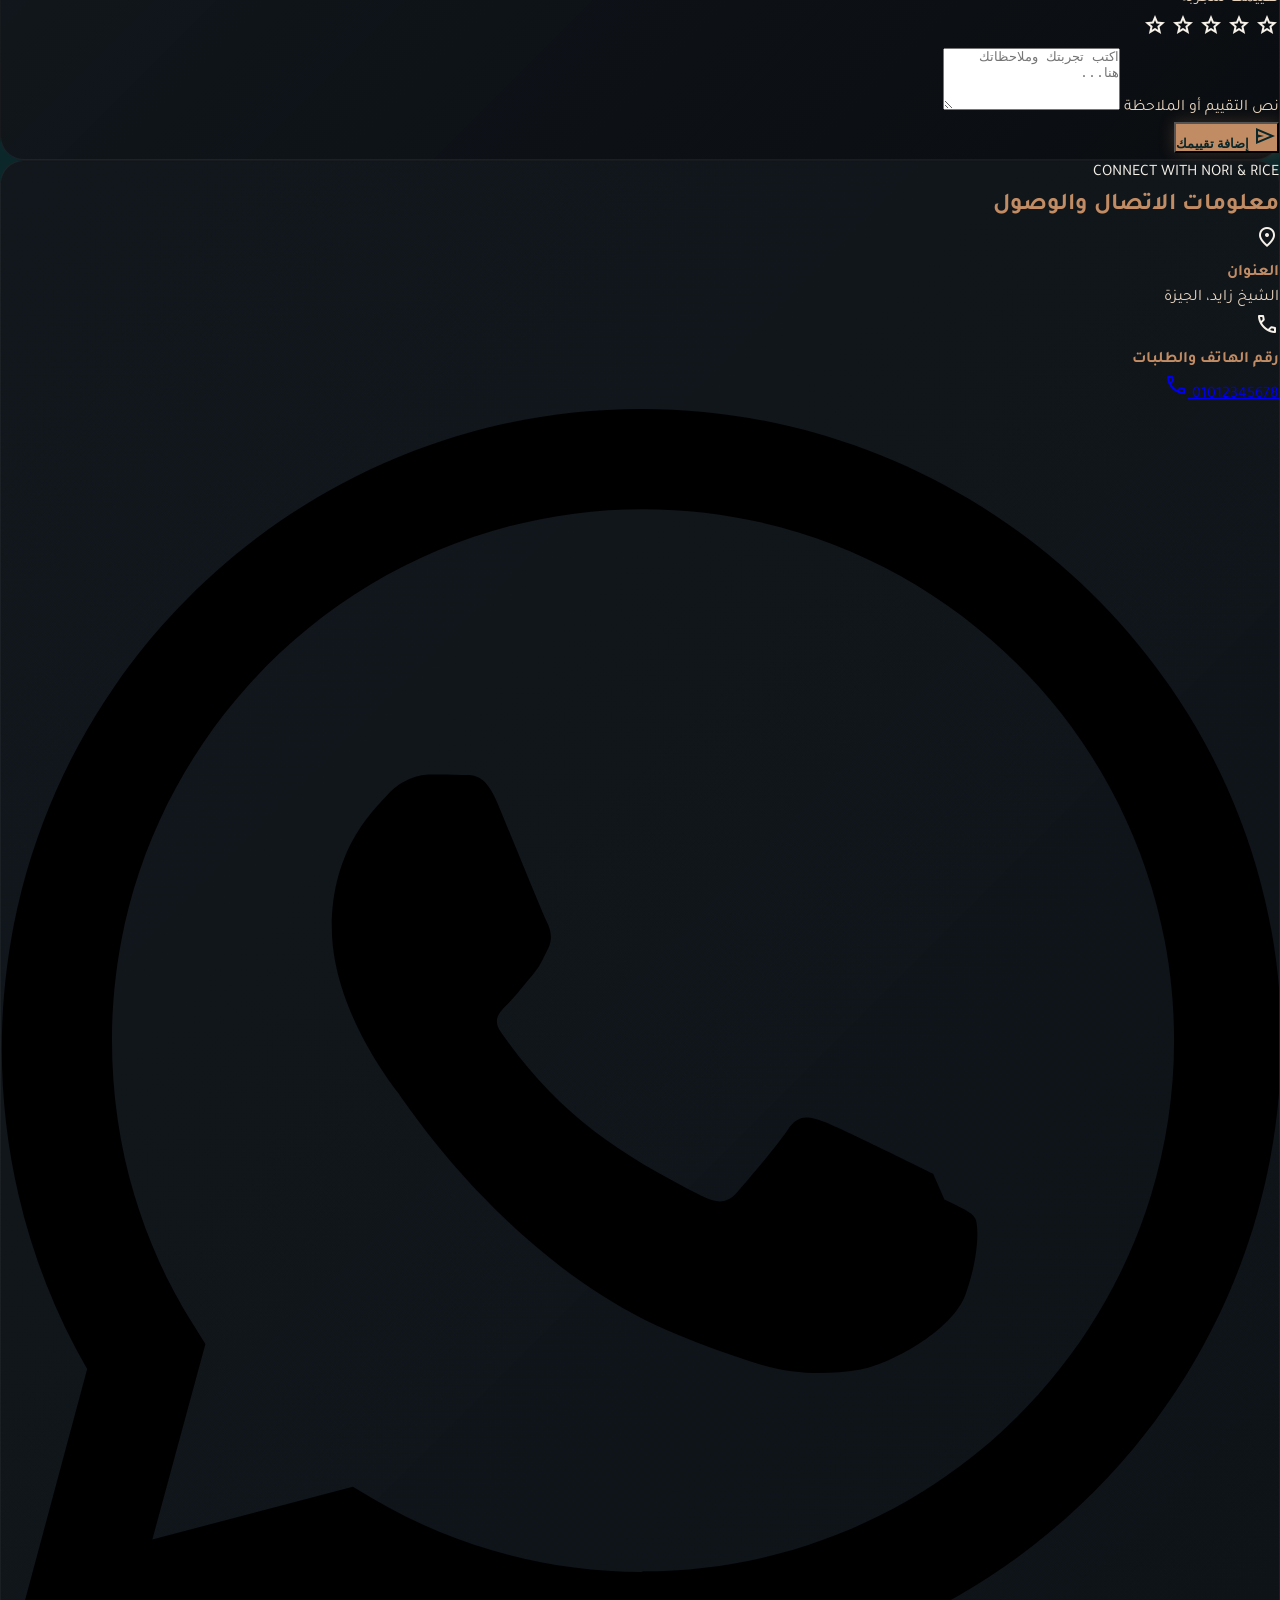
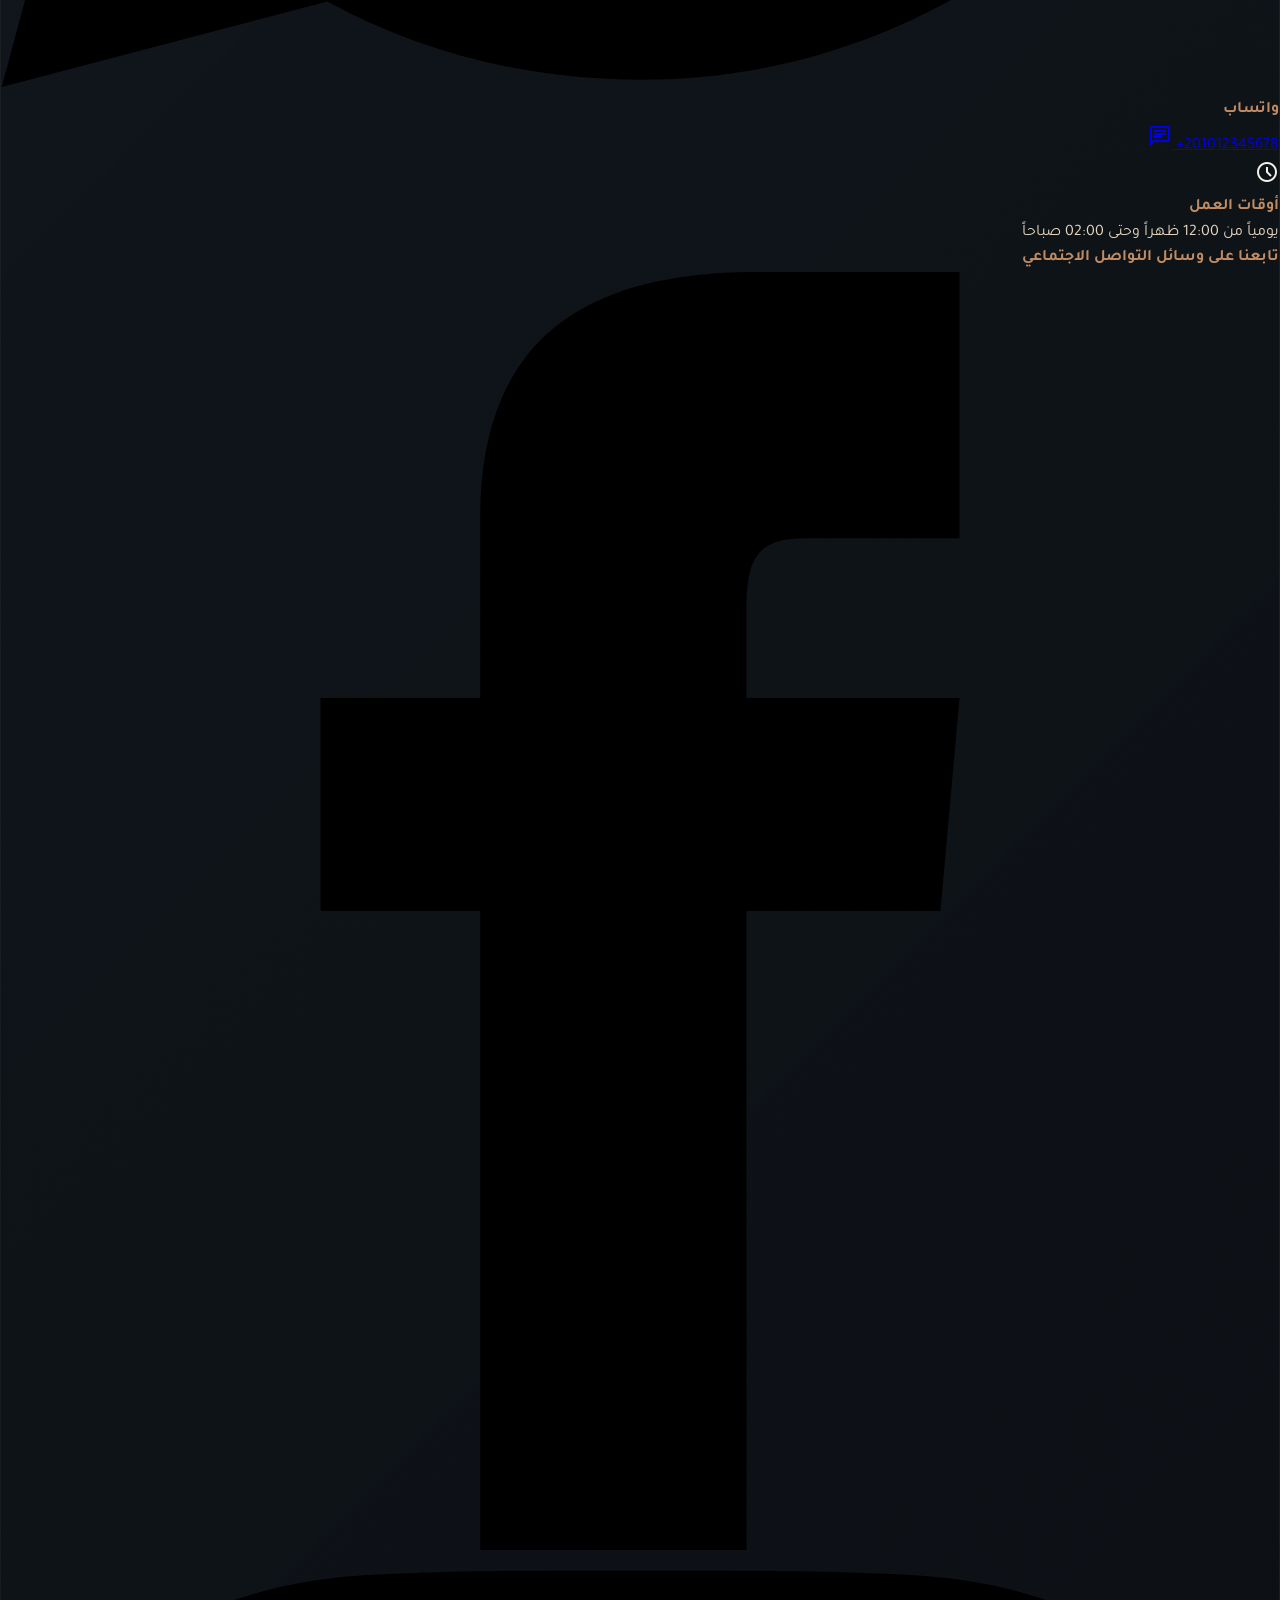
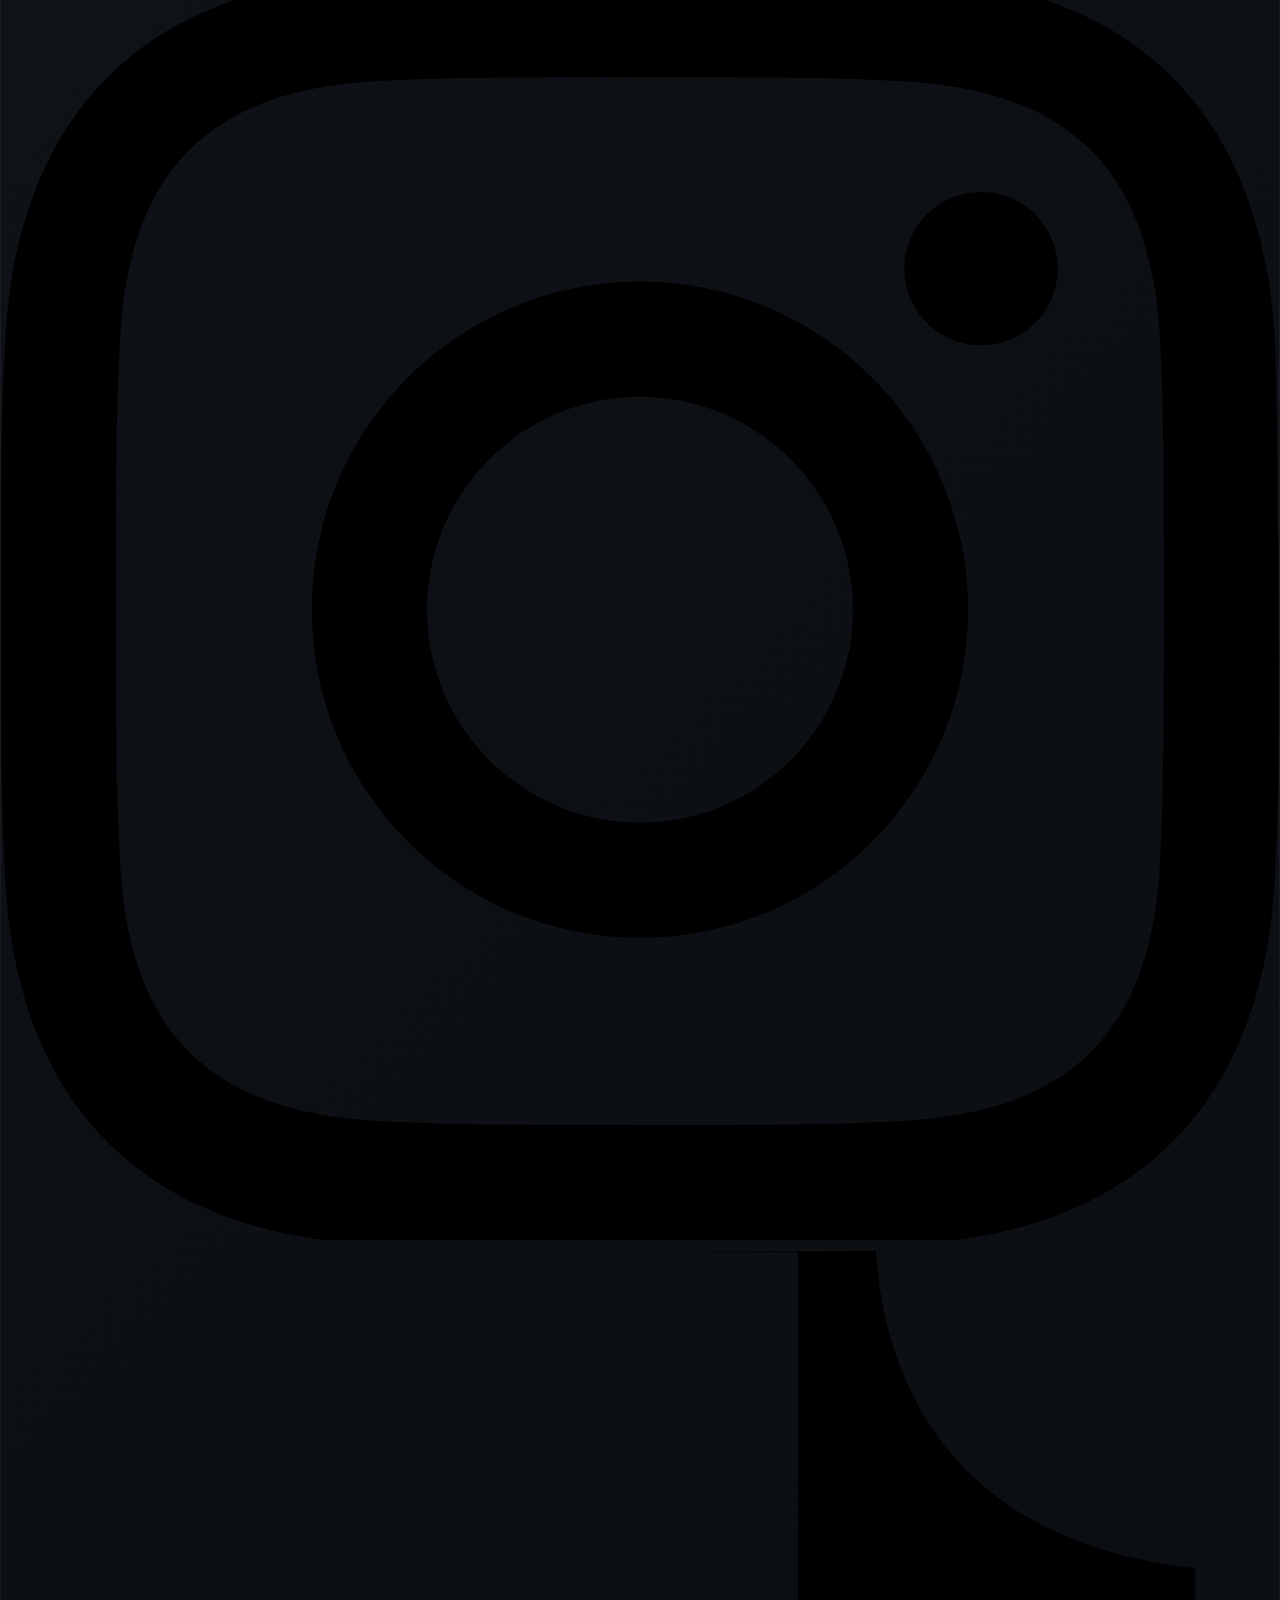
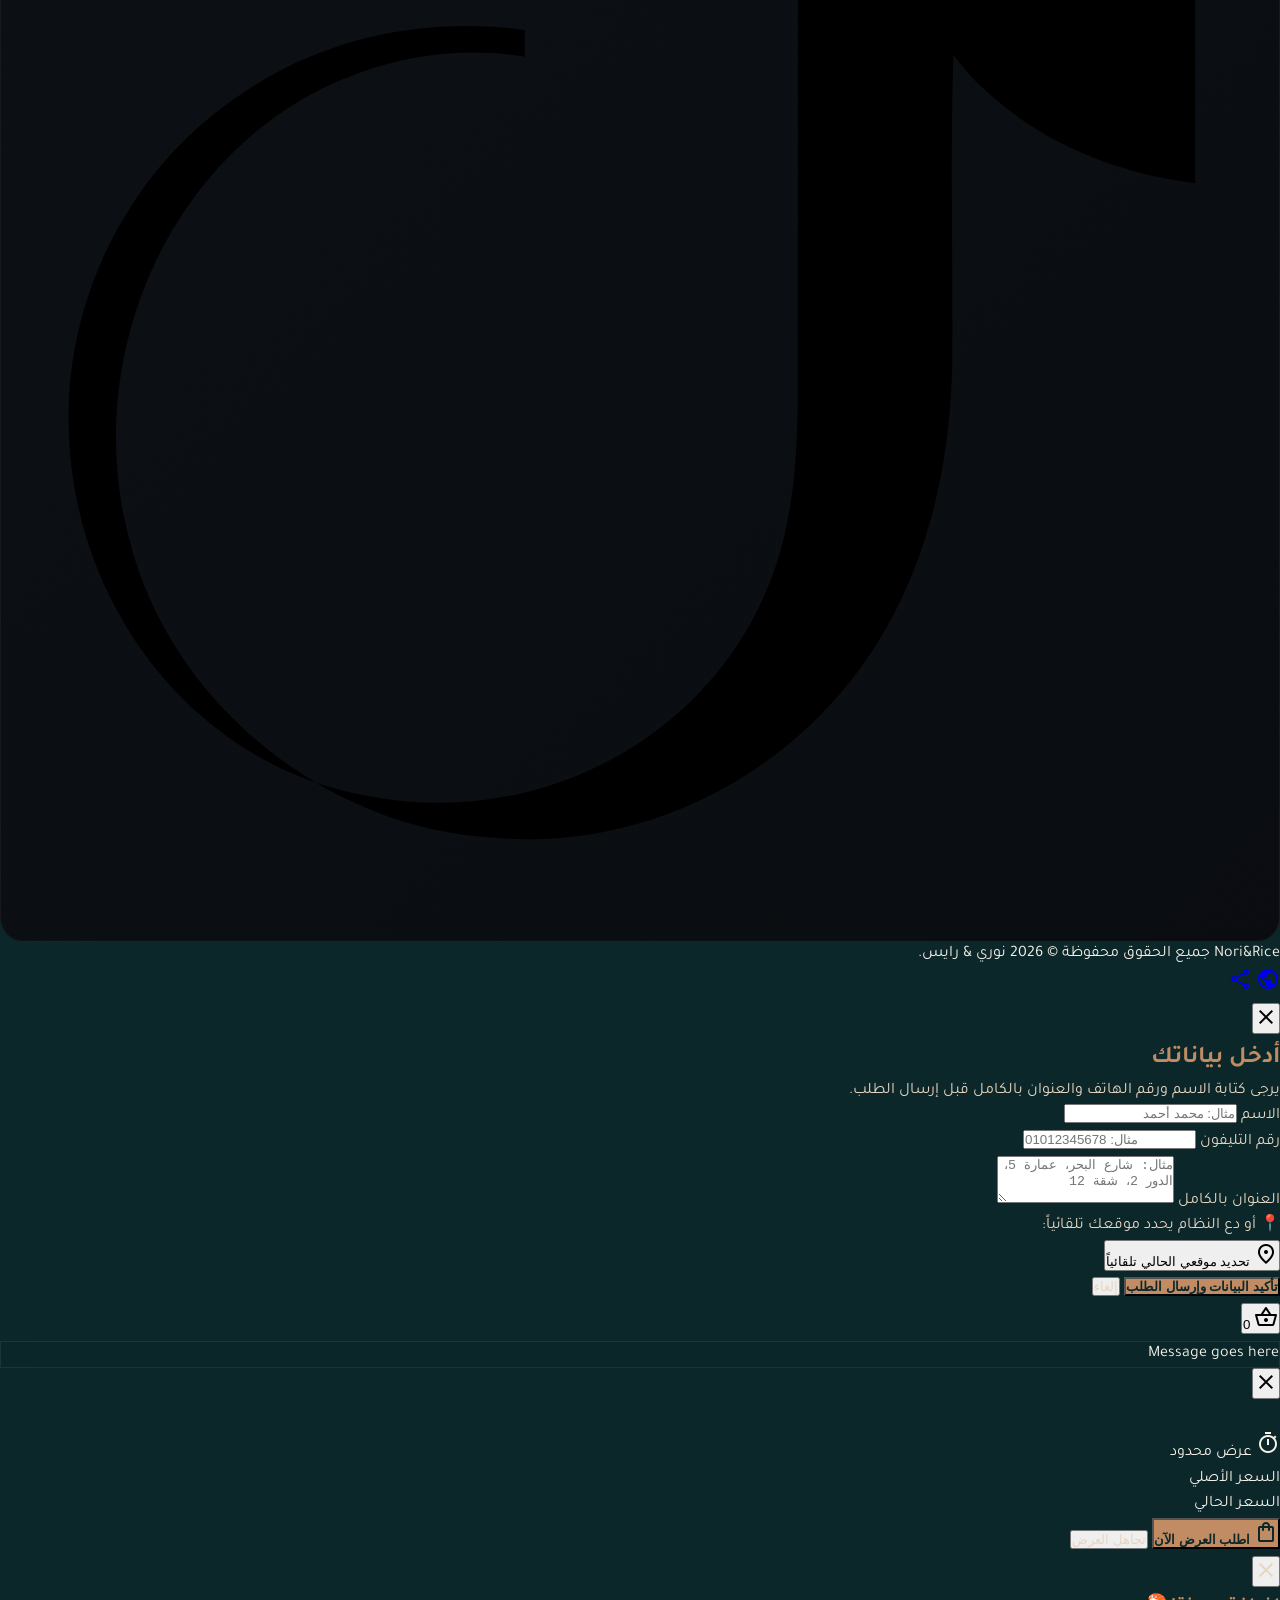
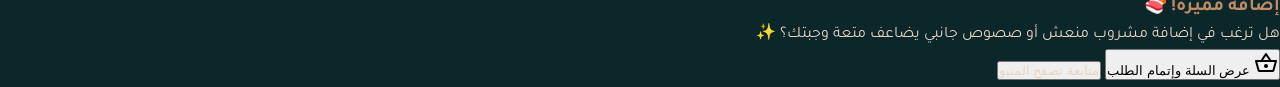
==== commit 2baf2bb3: "22" ====
--- a/index.html
+++ b/index.html
@@ -186,21 +186,8 @@
                     </div>
                 </div>
 
-                <!-- Menu Mode Toggle Switch -->
-                <div class="flex justify-center mb-10 reveal-on-scroll">
-                    <div class="menu-mode-toggle bg-white/5 border border-white/10 p-1 rounded-2xl flex items-center gap-1">
-                        <button id="toggle-book-mode" onclick="setMenuMode('book')"
-                            class="px-6 py-3 rounded-xl text-xs font-black flex items-center justify-center gap-2 transition-all duration-300 active:scale-95 bg-primary text-white">
-                            <span class="material-symbols-outlined text-sm">menu_book</span>
-                            <span data-i18n="menu_mode_book">كتاب المنيو التفاعلي</span>
-                        </button>
-                        <button id="toggle-grid-mode" onclick="setMenuMode('grid')"
-                            class="px-6 py-3 rounded-xl text-xs font-black flex items-center justify-center gap-2 transition-all duration-300 active:scale-95 text-slate-400 hover:text-white">
-                            <span class="material-symbols-outlined text-sm">grid_view</span>
-                            <span data-i18n="menu_mode_grid">العرض الشبكي</span>
-                        </button>
-                    </div>
-                </div>
+                <!-- Menu Mode Toggle Switch (hidden - grid only) -->
+                <div class="hidden"></div>
 
                 <!-- --- Shoppable Interactive Book Section --- -->
                 <div id="book-menu-wrapper" class="w-full hidden flex-col items-center justify-center py-6 reveal-on-scroll">
--- a/css/styles.css
+++ b/css/styles.css
@@ -56,13 +56,23 @@
     color: var(--color-text-primary);
     font-family: var(--font-ar);
     /* Default is Arabic */
+    width: 100%;
+    min-height: 100vh;
     overflow-x: hidden;
-    overscroll-behavior-y: none; /* Disables pull-to-refresh for an app-like feel */
+    overflow-y: auto;
+    overscroll-behavior-y: auto;
     line-height: 1.6;
     background-image:
         radial-gradient(circle at 10% 20%, rgba(212, 161, 123, 0.04) 0%, transparent 40%),
         radial-gradient(circle at 90% 80%, rgba(193, 140, 100, 0.03) 0%, transparent 45%);
     background-attachment: fixed;
+}
+
+html {
+    width: 100%;
+    min-height: 100%;
+    overflow-x: hidden;
+    overflow-y: auto;
 }
 
 /* Language Override Class */
@@ -570,9 +580,12 @@
 .mobile-bottom-nav {
     position: fixed;
     bottom: 20px;
-    left: 20px;
-    right: 20px;
+    left: 50%;
+    right: auto;
+    width: calc(100vw - 40px);
+    max-width: 440px;
     height: 72px;
+    transform: translateX(-50%);
     border-radius: 24px;
     background: rgba(10, 10, 14, 0.75);
     backdrop-filter: blur(20px) saturate(180%);
@@ -581,7 +594,7 @@
     box-shadow: 0 15px 35px rgba(0, 0, 0, 0.5), 0 0 20px rgba(193, 140, 100, 0.05);
     z-index: 99;
     padding: 0 1rem;
-    transition: all var(--transition-medium);
+    transition: background-color var(--transition-medium), border-color var(--transition-medium), box-shadow var(--transition-medium);
 }
 
 .m-nav-item {
@@ -724,7 +737,6 @@
     transform-style: preserve-3d;
     transform-origin: left center;
     transition: transform 0.6s cubic-bezier(0.4, 0, 0.2, 1), opacity 0.4s ease;
-    will-change: transform;
     pointer-events: none;
 }
 
@@ -807,6 +819,7 @@
         perspective: 1800px;
         -webkit-perspective: 1800px;
         padding: 0;
+        overflow: hidden;
     }
 
     .sushi-book {
@@ -820,7 +833,6 @@
     .book-page {
         -webkit-transform-style: preserve-3d;
         transform-style: preserve-3d;
-        will-change: transform, opacity;
         -webkit-perspective: none;
         perspective: none;
         transition: transform 0.65s cubic-bezier(0.4, 0, 0.2, 1), opacity 0.65s ease, z-index 0s;
@@ -833,7 +845,7 @@
     }
 
     .book-page.active-page {
-        will-change: transform, opacity;
+        will-change: transform;
     }
 
     .book-page.book-page-offscreen {
@@ -1027,11 +1039,16 @@
         background-attachment: scroll;
     }
 
+    .glass-panel {
+        backdrop-filter: blur(10px);
+        -webkit-backdrop-filter: blur(10px);
+    }
+
     .site-header {
         padding-top: env(safe-area-inset-top, 0);
         background: rgba(11, 39, 42, 0.92);
-        backdrop-filter: blur(20px);
-        -webkit-backdrop-filter: blur(20px);
+        backdrop-filter: blur(10px);
+        -webkit-backdrop-filter: blur(10px);
     }
 
     .hero-section {
@@ -1043,6 +1060,8 @@
     .hero-section .hero-img-bg {
         min-height: 52vh;
         object-fit: cover;
+        animation: none;
+        transform: none;
     }
 
     .hero-section h1 {
@@ -1053,7 +1072,7 @@
     .menu-mode-toggle {
         width: 100%;
         max-width: 22rem;
-        box-shadow: 0 12px 40px rgba(0, 0, 0, 0.35);
+        box-shadow: 0 8px 24px rgba(0, 0, 0, 0.3);
     }
 
     .menu-mode-toggle button {
@@ -1063,7 +1082,7 @@
 
     .menu-card-luxury {
         border-radius: 1.35rem;
-        box-shadow: 0 14px 32px rgba(0, 0, 0, 0.35), 4px 4px 0 #d4a17b;
+        box-shadow: 0 10px 24px rgba(0, 0, 0, 0.3), 3px 3px 0 #d4a17b;
         content-visibility: auto;
         contain-intrinsic-size: 320px;
     }
@@ -1077,8 +1096,12 @@
     }
 
     .mobile-bottom-nav {
+        bottom: calc(1.25rem + env(safe-area-inset-bottom, 0));
+        width: calc(100vw - 32px);
         padding-bottom: calc(0.65rem + env(safe-area-inset-bottom, 0));
-        box-shadow: 0 -12px 40px rgba(0, 0, 0, 0.45);
+        backdrop-filter: blur(12px) saturate(140%);
+        -webkit-backdrop-filter: blur(12px) saturate(140%);
+        box-shadow: 0 -8px 24px rgba(0, 0, 0, 0.4);
         border: 1px solid rgba(212, 161, 123, 0.12);
     }
 
@@ -1089,4 +1112,4 @@
     #site-toast {
         bottom: calc(6.5rem + env(safe-area-inset-bottom, 0));
     }
-}+}
